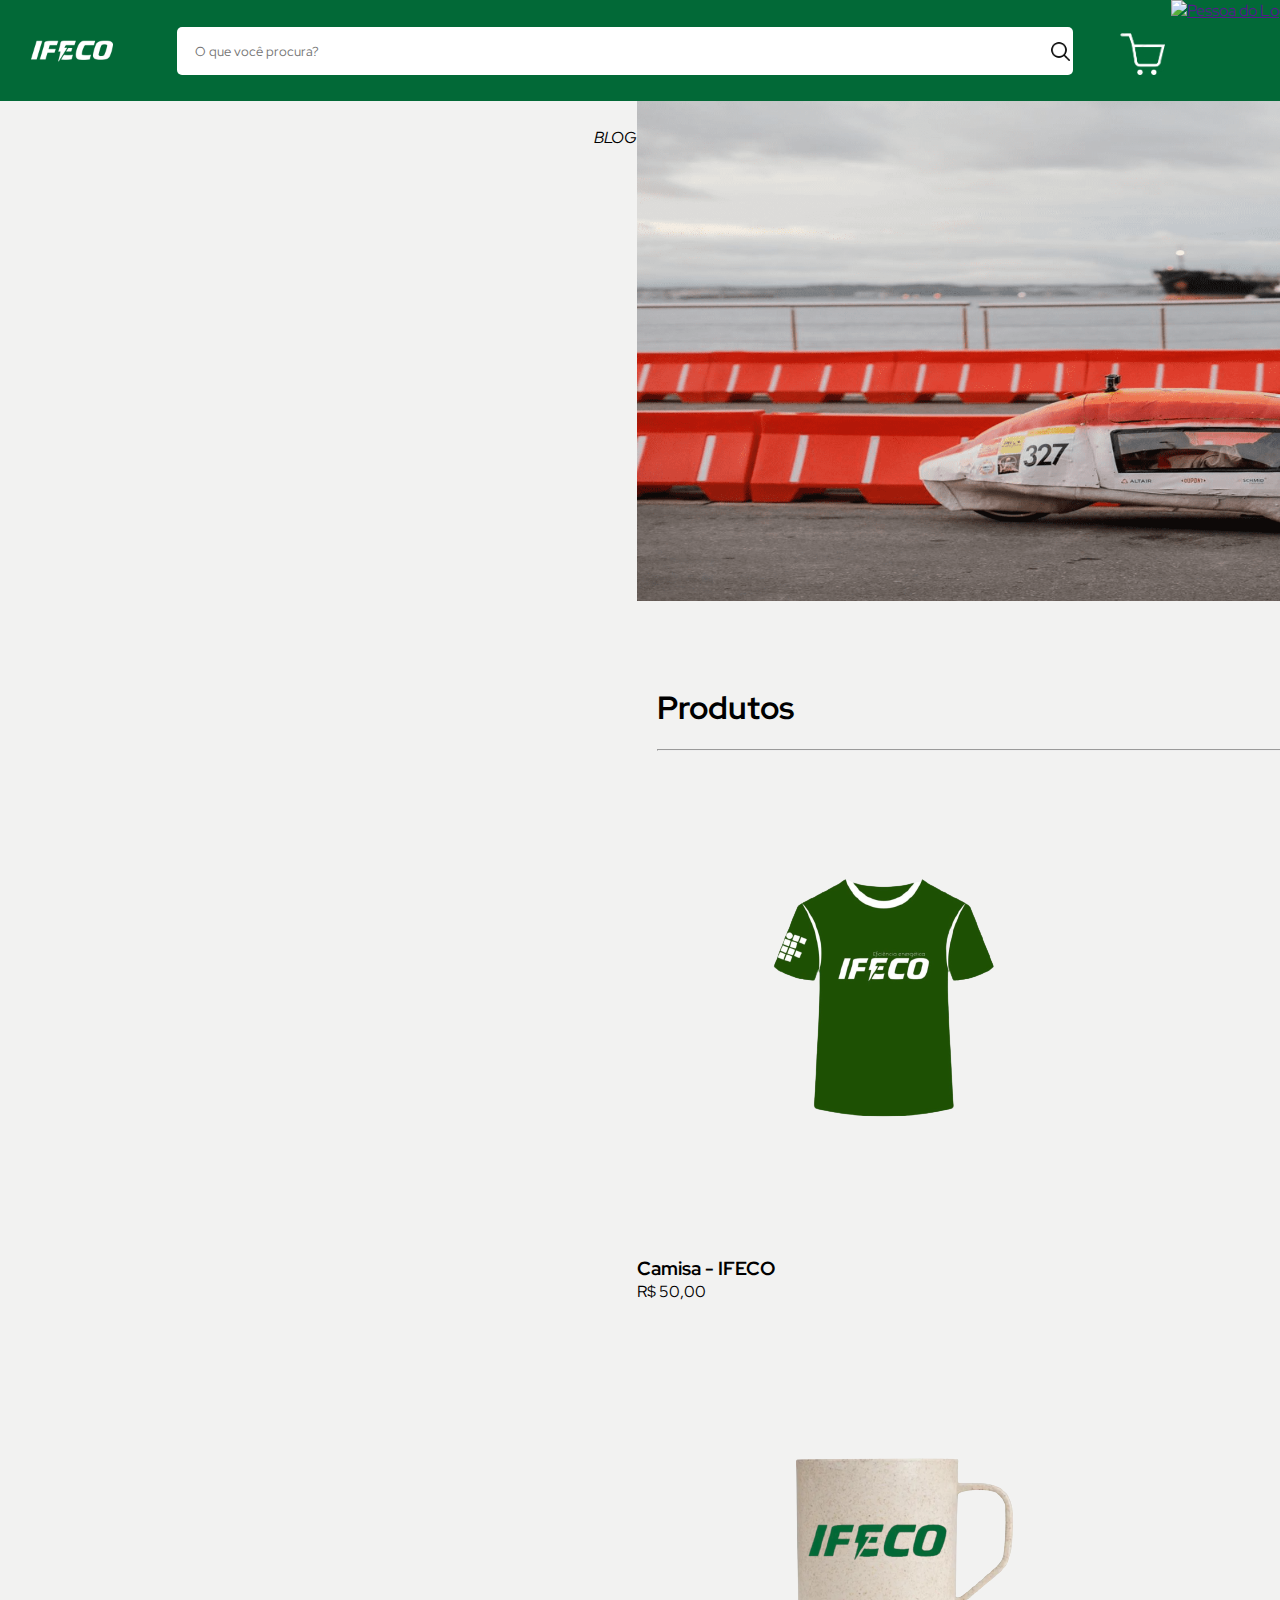
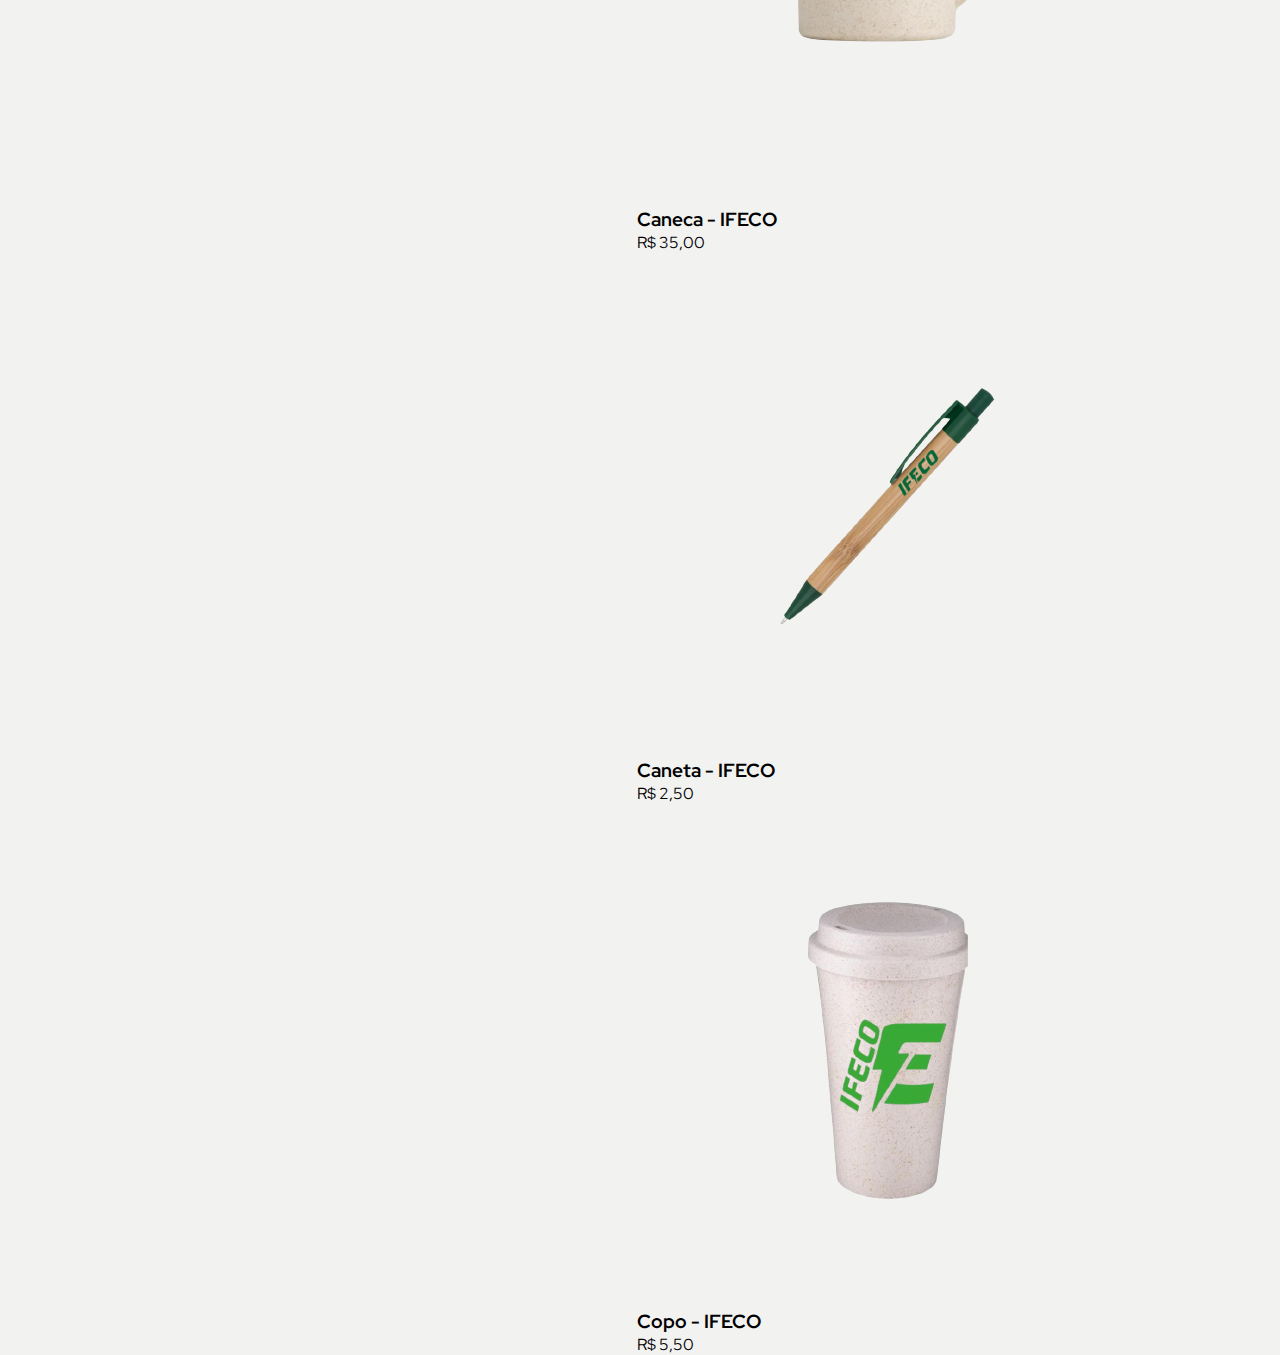
==== index.html @ b4ff17e8 "Update index.html" ====
<!DOCTYPE html>
<html lang="pt-br">

<head>
  <meta charset="UTF-8" />
  <meta http-equiv="X-UA-Compatible" content="IE=edge" />
  <meta name="viewport" content="width=device-width, initial-scale=1.0" />
  <title>Site Oficial - IFECO</title>
  <link rel="stylesheet" href="style.css" type="text/css" />
  <link rel="preconnect" href="https://fonts.googleapis.com">
  <link rel="preconnect" href="https://fonts.gstatic.com" crossorigin>
  <link href="https://fonts.googleapis.com/css2?family=Red+Hat+Display:wght@500&display=swap" rel="stylesheet">
</head>
<body>
  <div class="container">
    <header>
      <a
        href="https://yt3.googleusercontent.com/MEMWFIv7wzSiaWoZPgwUIEYBVR5DWRed0ttkRcvsOfSJvbljMXZCyLIWZwEzgBKrBrN22_iMGdc=s900-c-k-c0x00ffffff-no-rj">
        <img src="logobranca.png" class="logo" alt="Logo da IFECO Branca" />
      </a>
      <div id="Buscar">
        <input type="text" id="search" placeholder="      O que você procura?">
        <img src="lupa.png" class="lupa" alt="Lupa de Pesquisa" />
      </div>

      <img src="carrinho.png" id="carrinho" alt="Carrinho de Compras">

      <div id="Login">
      <a href="">
            <img src="cadastro-branco.png" class="pessoa" alt="Pessoa do Login">
      </a>
      </div>

    </header>
    <div class="flex-container">

    
        <nav id="menu-h">
          <ul class="centro">
            <li><a href="#">BLOG</a></li>

            <li><a href="#">PROMOÇÃO</a></li>

            <li><a href="#">NOTÍCIAS</a></li>

            <li><a href="#">SALDO</a></li>

            <li><a href="#">CONHEÇA</a></li>
          </ul>
        </nav>
    
  </div>
  <main>
  <div id="carro" class="flex-grow">
    <a
      href="https://yt3.googleusercontent.com/MEMWFIv7wzSiaWoZPgwUIEYBVR5DWRed0ttkRcvsOfSJvbljMXZCyLIWZwEzgBKrBrN22_iMGdc=s900-c-k-c0x00ffffff-no-rj">
      <img src="carro.png" class="carro" alt="imagem do carro do ifeco">
    </a>
  </div>
  <h1> Produtos
    <hr>
  </h1>
  <div class="product">
     <img src="camisa.png" alt="camisa"> 
     <h3> Camisa - IFECO</h3>
      <p>R$ 50,00</p>
  </div>
  <div class="product">
    <img src="caneca.png" alt="caneca"> 
    <h3> Caneca - IFECO</h3>
     <p>R$ 35,00</p>
 </div>
 <div class="product">
  <img src="caneta.png" alt="camisa"> 
  <h3> Caneta - IFECO</h3>
   <p>R$ 2,50</p>
</div>
<div class="product">
  <img src="copo.png" alt="camisa"> 
  <h3> Copo - IFECO</h3>
   <p>R$ 5,50</p>
  </main>
</div>
</div>
</body>

</html>
---- style.css ----
.container {
    display: grid;
    grid-template-columns: 1fr 3fr;
    grid-template-areas: "header header";
}
header {
    display: flex;
    grid-area: header;
    flex-direction: row;
    flex-wrap: nowrap;
    background-color: #026937;
    color: #fff;
    text-align: center;
    margin: 0;
    padding: 0;
    
    
}

nav {
    grid-area: nav;
}

body{
    background-color: #f2f2f1;
}
.logo {
    width: 90px;
    height: 90px;
    margin-left: 27px;
    margin-top: 6px;
}
#Buscar{
    display: flex;
    flex-wrap: nowrap;
    background-color: #fff;
    border-radius:5px ;
    width: 70vw;
    height: 48px;
    margin-top: 27px;
    margin-left: 60px;
    align-items: center;
}
#search{
    width: 60vw;
    margin-bottom: 20px;
    border: #fff;
    border-radius: 5px;
    height: 20px;
    margin-right: 2%;
    margin-top: 19px;
}
.lupa{
    width: 25px;
    height: 25px;
    border-radius:5px;
    margin-left: 115px;
}
@import url('https://fonts.googleapis.com/css2?family=Open+Sans&display=swap');
@import url('https://fonts.googleapis.com/css2?family=Red+Hat+Display:wght@500&display=swap');

* {
    margin: 0;
    padding: 0;
    font-family: 'Red Hat Display', sans-serif;
}

#menu-h{
    align-items: center;

}

#menu-h ul {
    max-width: 800px;
    list-style: none;
    padding: 1%;
    display: flex;
    list-style: none;
    margin: 5 auto;
    justify-content: center;
    margin-inline-start: 135%;
}

#menu-h li {
    margin: 0 10px;
}

#menu-h a {
    color: #000000;
    padding: 20px;
    display: inline-block;
    text-decoration: none;
    font-family: 'Red Hat Display', sans-serif;
    margin-left: 20%;
  
   
}

#menu-h ul li a:hover {
    background-color: #026937;
    transition-duration: 0.4s;
    text-decoration: none;
    color: #f2f2f1;
    border-radius: 10px;
}

.flex-container{
    display: flex;
    justify-content: center;
    font-style: oblique;
   
}
#carrinho{
    height: 55px;
    width: 55px;
    margin-top: 27px;
    margin-left: 43px;
}
.carro{
    width: 100vw;
    height: 500px;
    border-bottom: #000000;
}

hr{
    margin-top: 20px;
    margin-left: 15;
}
h1{
    margin-top: 80px;
    margin-left:20px ;
}
.centro a {
    display: flex;
    justify-content: center;
    align-items: center;
    text-align: center;
}
.camisa{
    width: 500px;
    height: 500px;
    margin-right: 45px;
}
.copo{
    margin-right: 45px;
}
.caneca{
    margin-left: 45px;
}
#produtos{
    display: flex;
}
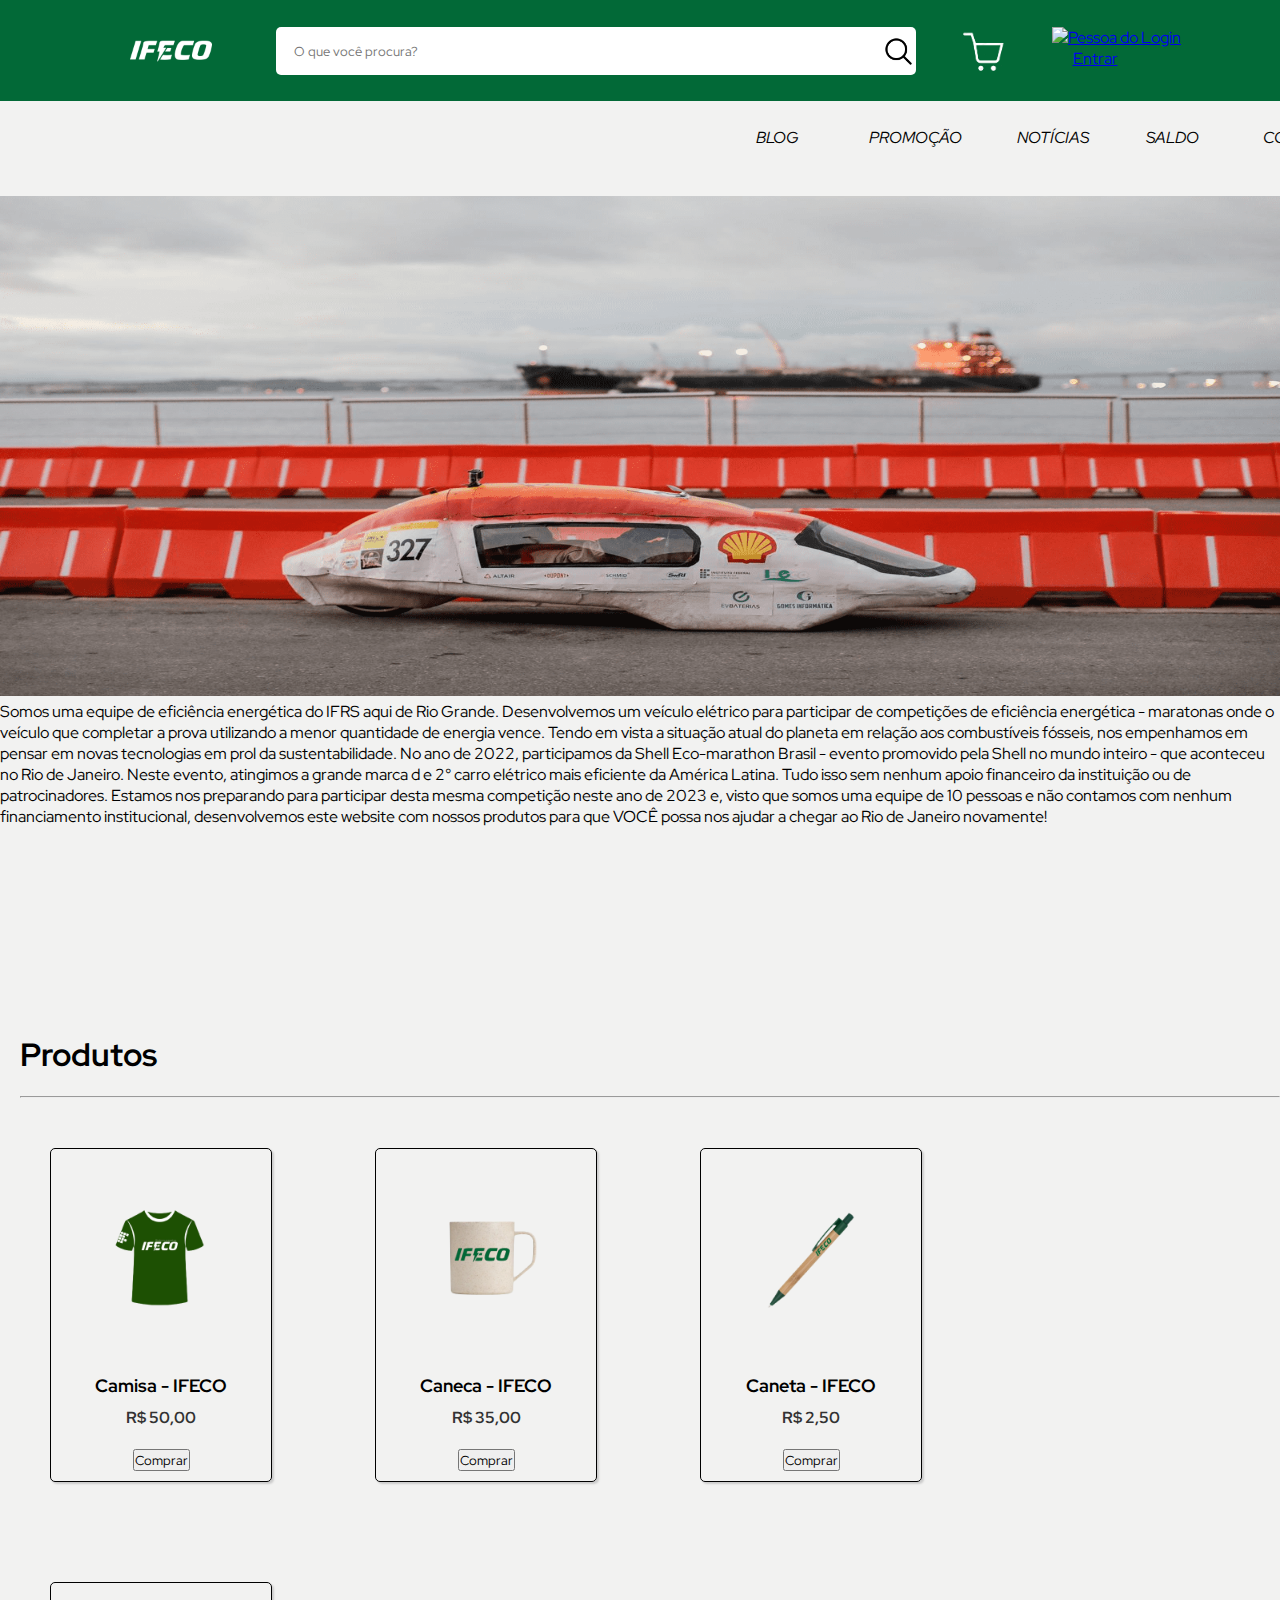
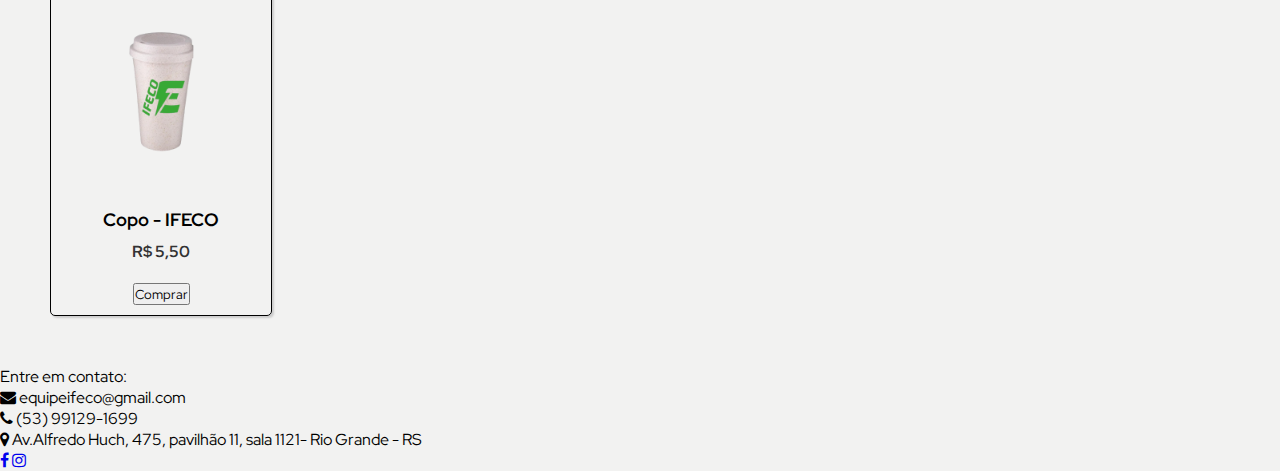
==== commit 9eddd4c2: "Update index.html" ====
--- a/index.html
+++ b/index.html
@@ -1,6 +1,5 @@
 <!DOCTYPE html>
 <html lang="pt-br">
-
 <head>
   <meta charset="UTF-8" />
   <meta http-equiv="X-UA-Compatible" content="IE=edge" />
@@ -10,12 +9,14 @@
   <link rel="preconnect" href="https://fonts.googleapis.com">
   <link rel="preconnect" href="https://fonts.gstatic.com" crossorigin>
   <link href="https://fonts.googleapis.com/css2?family=Red+Hat+Display:wght@500&display=swap" rel="stylesheet">
+  <link rel="stylesheet" href="https://cdnjs.cloudflare.com/ajax/libs/font-awesome/4.7.0/css/font-awesome.min.css">
+
 </head>
 <body>
   <div class="container">
     <header>
       <a
-        href="https://yt3.googleusercontent.com/MEMWFIv7wzSiaWoZPgwUIEYBVR5DWRed0ttkRcvsOfSJvbljMXZCyLIWZwEzgBKrBrN22_iMGdc=s900-c-k-c0x00ffffff-no-rj">
+        href="index.html">
         <img src="logobranca.png" class="logo" alt="Logo da IFECO Branca" />
       </a>
       <div id="Buscar">
@@ -26,18 +27,17 @@
       <img src="carrinho.png" id="carrinho" alt="Carrinho de Compras">
 
       <div id="Login">
-      <a href="">
-            <img src="cadastro-branco.png" class="pessoa" alt="Pessoa do Login">
+      <a href="login.html">
+            <img src="cadastro-branco.png" class="pessoa" alt="Pessoa do Login"><p>Entrar</p>
+            
       </a>
       </div>
 
     </header>
     <div class="flex-container">
-
-    
         <nav id="menu-h">
           <ul class="centro">
-            <li><a href="#">BLOG</a></li>
+            <li><a href="blog.html">BLOG</a></li>
 
             <li><a href="#">PROMOÇÃO</a></li>
 
@@ -45,18 +45,25 @@
 
             <li><a href="#">SALDO</a></li>
 
-            <li><a href="#">CONHEÇA</a></li>
+            <li><a href="sobre.html">CONHEÇA</a></li>
           </ul>
         </nav>
-    
   </div>
   <main>
+    <br>
   <div id="carro" class="flex-grow">
     <a
-      href="https://yt3.googleusercontent.com/MEMWFIv7wzSiaWoZPgwUIEYBVR5DWRed0ttkRcvsOfSJvbljMXZCyLIWZwEzgBKrBrN22_iMGdc=s900-c-k-c0x00ffffff-no-rj">
+      href="serguei.png">
       <img src="carro.png" class="carro" alt="imagem do carro do ifeco">
     </a>
+    
+    <p>Somos uma equipe de eficiência energética do IFRS aqui de Rio Grande. Desenvolvemos um veículo elétrico para participar de competições de eficiência energética - maratonas onde o veículo que completar a prova utilizando a menor quantidade de energia vence. Tendo em vista a situação atual do planeta em relação aos combustíveis fósseis, nos empenhamos em pensar em novas tecnologias em prol da sustentabilidade. 
+      No ano de 2022, participamos da Shell Eco-marathon Brasil - evento promovido pela Shell no mundo inteiro - que aconteceu no Rio de Janeiro. Neste evento, atingimos a grande marca d
+      e 2° carro elétrico mais eficiente da América Latina. Tudo isso sem nenhum apoio financeiro da instituição ou de patrocinadores. 
+      Estamos nos preparando para participar desta mesma competição neste ano de 2023 e, visto que somos uma equipe de 10 pessoas e não contamos com nenhum financiamento institucional, desenvolvemos este website com nossos produtos para que VOCÊ possa nos ajudar a chegar ao Rio de Janeiro novamente! 
+      </p>
   </div>
+  <br><br><br><br><br><br>
   <h1> Produtos
     <hr>
   </h1>
@@ -64,24 +71,42 @@
      <img src="camisa.png" alt="camisa"> 
      <h3> Camisa - IFECO</h3>
       <p>R$ 50,00</p>
+      <br>
+      <button>Comprar</button>
   </div>
   <div class="product">
     <img src="caneca.png" alt="caneca"> 
     <h3> Caneca - IFECO</h3>
      <p>R$ 35,00</p>
+     <br>
+     <button>Comprar</button>
  </div>
  <div class="product">
   <img src="caneta.png" alt="camisa"> 
   <h3> Caneta - IFECO</h3>
    <p>R$ 2,50</p>
+   <br>
+   <button>Comprar</button>
 </div>
 <div class="product">
   <img src="copo.png" alt="camisa"> 
   <h3> Copo - IFECO</h3>
    <p>R$ 5,50</p>
+   <br>
+   <button>Comprar</button>
+</div>
+
   </main>
-</div>
+  <footer>
+    <p>Entre em contato:</p>
+    <p><i class="fa fa-envelope"></i> equipeifeco@gmail.com</p>
+    <p><i class="fa fa-phone"></i> (53) 99129-1699</p>
+    <p><i class="fa fa-map-marker"></i> Av.Alfredo Huch, 475, pavilhão 11, sala 1121- Rio Grande - RS</p>
+    <p>
+      <a href="https://www.facebook.com/ifeco.ifrs/"><i class="fa fa-facebook"></i></a>
+      <a href="https://www.instagram.com/ifeco.ifrs/"><i class="fa fa-instagram"></i></a>
+    </p>
+  </footer>
 </div>
 </body>
-
 </html>
--- a/style.css
+++ b/style.css
@@ -1,153 +1,180 @@
-
+@import url("https://fonts.googleapis.com/css2?family=Open+Sans&display=swap");
+@import url("https://fonts.googleapis.com/css2?family=Red+Hat+Display:wght@500&display=swap");
+* {
+    margin: 0;
+    padding: 0;
+    font-family: "Red Hat Display", sans-serif;
+  }
+  body {
+    background-color: #f2f2f1;
+    overflow-x: hidden;
+  }
 .container {
-    display: grid;
-    grid-template-columns: 1fr 3fr;
-    grid-template-areas: "header header";
+  display: grid;
+  grid-template-areas: 
+  "header"
+  "nav"
+  "main"
+  "footer";
+  
 }
 header {
-    display: flex;
-    grid-area: header;
-    flex-direction: row;
-    flex-wrap: nowrap;
-    background-color: #026937;
-    color: #fff;
-    text-align: center;
-    margin: 0;
-    padding: 0;
-    
-    
-}
-
-nav {
-    grid-area: nav;
-}
-
-body{
-    background-color: #f2f2f1;
+  display: flex;
+  grid-area: header;
+  flex-direction: row;
+  flex-wrap: nowrap;
+  background-color: #026937;
+  color: #fff;
+  text-align: center;
+  margin: 0;
+  padding: 0;
+  justify-content: center;
 }
 .logo {
     width: 90px;
     height: 90px;
     margin-left: 27px;
     margin-top: 6px;
-}
-#Buscar{
+  }
+  #Buscar {
     display: flex;
     flex-wrap: nowrap;
     background-color: #fff;
-    border-radius:5px ;
-    width: 70vw;
+    border-radius: 5px;
     height: 48px;
     margin-top: 27px;
     margin-left: 60px;
     align-items: center;
-}
-#search{
-    width: 60vw;
+    width: 50vw;
+  }
+  #search {
     margin-bottom: 20px;
     border: #fff;
     border-radius: 5px;
     height: 20px;
-    margin-right: 2%;
-    margin-top: 19px;
+    margin-right: 1%;
+    margin-top: 20px;
+    width: 60vw;
+  }
+  .lupa {
+    width: 35px;
+    height: 35px;
+    border-radius: 5px;
+    margin-left: 115px;
+  }
+nav {
+  grid-area: nav;
 }
-.lupa{
-    width: 25px;
-    height: 25px;
-    border-radius:5px;
-    margin-left: 115px;
-}
-@import url('https://fonts.googleapis.com/css2?family=Open+Sans&display=swap');
-@import url('https://fonts.googleapis.com/css2?family=Red+Hat+Display:wght@500&display=swap');
-
-* {
-    margin: 0;
-    padding: 0;
-    font-family: 'Red Hat Display', sans-serif;
-}
-
-#menu-h{
-    align-items: center;
-
+#menu-h {
+  align-items: center;
 }
 
 #menu-h ul {
-    max-width: 800px;
-    list-style: none;
-    padding: 1%;
-    display: flex;
-    list-style: none;
-    margin: 5 auto;
-    justify-content: center;
-    margin-inline-start: 135%;
+  max-width: 800px;
+  list-style: none;
+  padding: 1%;
+  display: flex;
+  list-style: none;
+  margin: 5 auto;
+  justify-content: center;
+  margin-inline-start: 110%;
 }
 
 #menu-h li {
-    margin: 0 10px;
+  margin: 0 10px;
 }
 
 #menu-h a {
-    color: #000000;
-    padding: 20px;
-    display: inline-block;
-    text-decoration: none;
-    font-family: 'Red Hat Display', sans-serif;
-    margin-left: 20%;
-  
-   
+  color: #000000;
+  padding: 20px;
+  display: inline-block;
+  text-decoration: none;
+  font-family: "Red Hat Display", sans-serif;
+  margin-left: 20%;
 }
 
 #menu-h ul li a:hover {
-    background-color: #026937;
-    transition-duration: 0.4s;
-    text-decoration: none;
-    color: #f2f2f1;
-    border-radius: 10px;
+  background-color: #026937;
+  transition-duration: 0.4s;
+  text-decoration: none;
+  color: #f2f2f1;
+  border-radius: 10px;
 }
 
-.flex-container{
-    display: flex;
-    justify-content: center;
-    font-style: oblique;
-   
+.flex-container {
+  display: flex;
+  justify-content: center;
+  font-style: oblique;
 }
-#carrinho{
-    height: 55px;
-    width: 55px;
-    margin-top: 27px;
-    margin-left: 43px;
+#carrinho {
+  height: 50px;
+  width: 50px;
+  margin-top: 27px;
+  margin-left: 43px;
 }
-.carro{
-    width: 100vw;
-    height: 500px;
-    border-bottom: #000000;
+.carro {
+  width: 100vw;
+  height: 500px;
+  border-bottom: #000000;
 }
 
-hr{
-    margin-top: 20px;
-    margin-left: 15;
+hr {
+  margin-top: 20px;
+  margin-left: 15;
 }
-h1{
-    margin-top: 80px;
-    margin-left:20px ;
+h1 {
+  margin-top: 80px;
+  margin-left: 20px;
 }
 .centro a {
-    display: flex;
-    justify-content: center;
-    align-items: center;
-    text-align: center;
+  display: flex;
+  justify-content: center;
+  align-items: center;
+  text-align: center;
 }
-.camisa{
-    width: 500px;
-    height: 500px;
-    margin-right: 45px;
+.camisa {
+  width: 500px;
+  height: 500px;
+  margin-right: 45px;
 }
-.copo{
-    margin-right: 45px;
+.copo {
+  margin-right: 45px;
 }
-.caneca{
-    margin-left: 45px;
+.caneca {
+  margin-left: 45px;
 }
-#produtos{
-    display: flex;
+#produtos {
+  display: flex;
 }
+.product {
+  display: inline-block;
+  text-align: center;
+  margin: 50px;
+  padding: 10px;
+  border: 1px solid rgb(0, 0, 0);
+  border-radius: 5px;
+  box-shadow: 2px 2px 2px #ccc;
+  width: 200px;
+}
+.product img {
+  max-width: 100%;
+  height: auto;
+}
+.product h3 {
+  margin: 10px 0;
+  font-size: 18px;
+}
+.product p {
+  font-size: 16px;
+  font-weight: bold;
+  color: #333;
+}
+.pessoa {
+  width: 50px;
+  height: 50px;
+  margin-top: 27px;
+  margin-left: 43px;
+}
+@media(max-width:750px) {
+    
+}
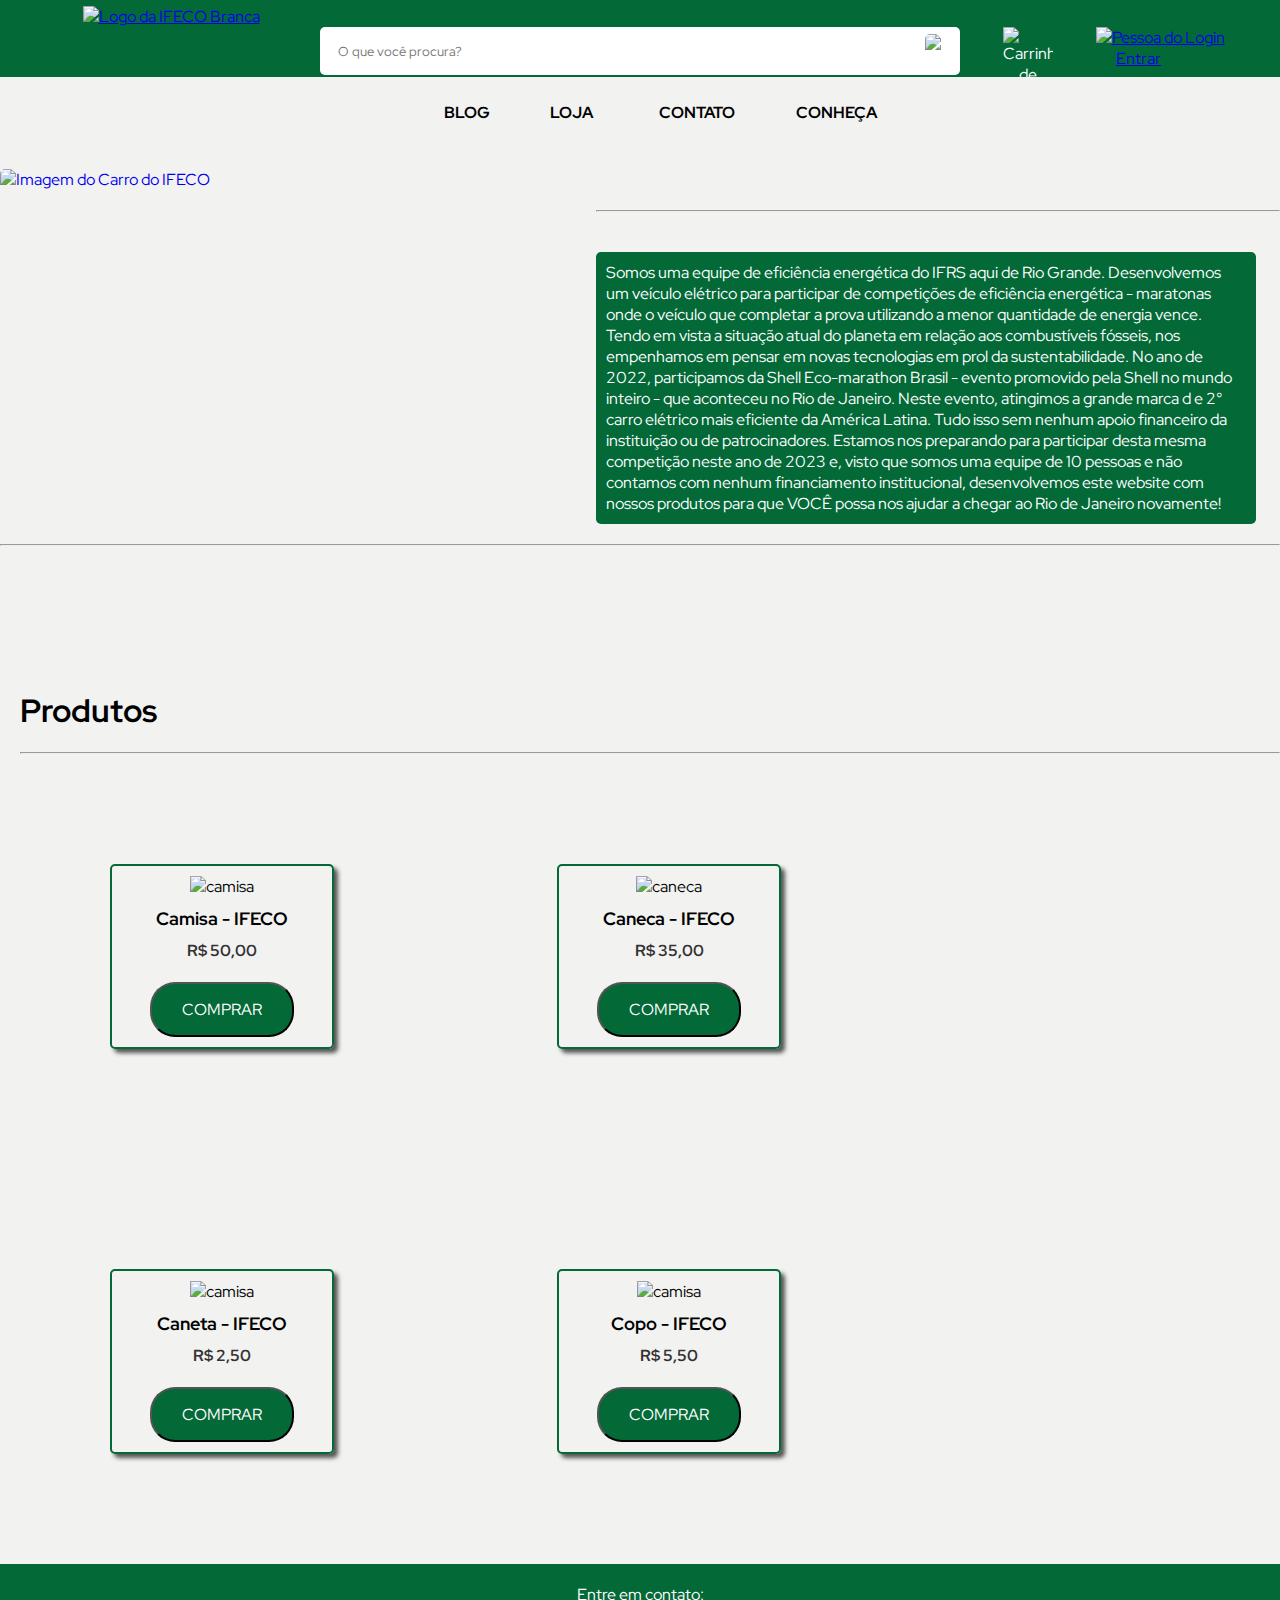
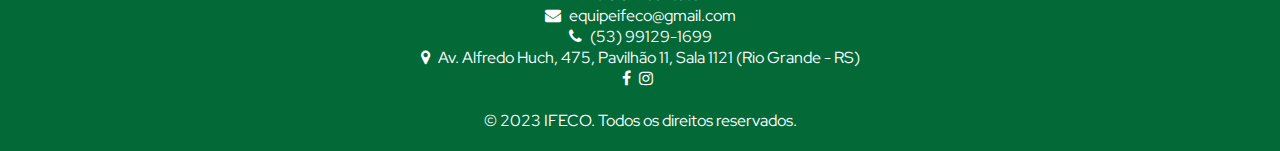
==== commit 3cea1d81: "Update index.html" ====
--- a/index.html
+++ b/index.html
@@ -10,25 +10,24 @@
   <link rel="preconnect" href="https://fonts.gstatic.com" crossorigin>
   <link href="https://fonts.googleapis.com/css2?family=Red+Hat+Display:wght@500&display=swap" rel="stylesheet">
   <link rel="stylesheet" href="https://cdnjs.cloudflare.com/ajax/libs/font-awesome/4.7.0/css/font-awesome.min.css">
-
 </head>
 <body>
   <div class="container">
     <header>
       <a
         href="index.html">
-        <img src="logobranca.png" class="logo" alt="Logo da IFECO Branca" />
+        <img src="img/logobranca.png" class="logo" alt="Logo da IFECO Branca" />
       </a>
       <div id="Buscar">
         <input type="text" id="search" placeholder="      O que você procura?">
-        <img src="lupa.png" class="lupa" alt="Lupa de Pesquisa" />
+        <img src="img/lupa.png" class="lupa" alt="Lupa de Pesquisa" />
       </div>
 
-      <img src="carrinho.png" id="carrinho" alt="Carrinho de Compras">
+      <img src="img/carrinho.png" id="carrinho" alt="Carrinho de Compras">
 
       <div id="Login">
-      <a href="login.html">
-            <img src="cadastro-branco.png" class="pessoa" alt="Pessoa do Login"><p>Entrar</p>
+      <a href="login.html" id="pessoa">
+            <img src="img/cadastro-branco.png" class="pessoa" alt="Pessoa do Login"><p>Entrar</p>
             
       </a>
       </div>
@@ -39,11 +38,9 @@
           <ul class="centro">
             <li><a href="blog.html">BLOG</a></li>
 
-            <li><a href="#">PROMOÇÃO</a></li>
+            <li><a href="#">LOJA</a></li>
 
-            <li><a href="#">NOTÍCIAS</a></li>
-
-            <li><a href="#">SALDO</a></li>
+            <li><a href="#">CONTATO</a></li>
 
             <li><a href="sobre.html">CONHEÇA</a></li>
           </ul>
@@ -54,42 +51,49 @@
   <div id="carro" class="flex-grow">
     <a
       href="serguei.png">
-      <img src="carro.png" class="carro" alt="imagem do carro do ifeco">
+      <img src="img/carro.png" class="carro" alt="Imagem do Carro do IFECO">
     </a>
     
+    <br>
+    <hr>
+
     <p>Somos uma equipe de eficiência energética do IFRS aqui de Rio Grande. Desenvolvemos um veículo elétrico para participar de competições de eficiência energética - maratonas onde o veículo que completar a prova utilizando a menor quantidade de energia vence. Tendo em vista a situação atual do planeta em relação aos combustíveis fósseis, nos empenhamos em pensar em novas tecnologias em prol da sustentabilidade. 
       No ano de 2022, participamos da Shell Eco-marathon Brasil - evento promovido pela Shell no mundo inteiro - que aconteceu no Rio de Janeiro. Neste evento, atingimos a grande marca d
       e 2° carro elétrico mais eficiente da América Latina. Tudo isso sem nenhum apoio financeiro da instituição ou de patrocinadores. 
       Estamos nos preparando para participar desta mesma competição neste ano de 2023 e, visto que somos uma equipe de 10 pessoas e não contamos com nenhum financiamento institucional, desenvolvemos este website com nossos produtos para que VOCÊ possa nos ajudar a chegar ao Rio de Janeiro novamente! 
       </p>
+
+      <hr>
+      <br>
+
   </div>
-  <br><br><br><br><br><br>
+  <br><br>
   <h1> Produtos
     <hr>
   </h1>
   <div class="product">
-     <img src="camisa.png" alt="camisa"> 
+     <img src="img/camisa.png" alt="camisa"> 
      <h3> Camisa - IFECO</h3>
       <p>R$ 50,00</p>
       <br>
       <button>Comprar</button>
   </div>
   <div class="product">
-    <img src="caneca.png" alt="caneca"> 
+    <img src="img/caneca.png" alt="caneca"> 
     <h3> Caneca - IFECO</h3>
      <p>R$ 35,00</p>
      <br>
      <button>Comprar</button>
  </div>
  <div class="product">
-  <img src="caneta.png" alt="camisa"> 
+  <img src="img/caneta.png" alt="camisa"> 
   <h3> Caneta - IFECO</h3>
    <p>R$ 2,50</p>
    <br>
    <button>Comprar</button>
 </div>
 <div class="product">
-  <img src="copo.png" alt="camisa"> 
+  <img src="img/copo.png" alt="camisa"> 
   <h3> Copo - IFECO</h3>
    <p>R$ 5,50</p>
    <br>
@@ -101,11 +105,14 @@
     <p>Entre em contato:</p>
     <p><i class="fa fa-envelope"></i> equipeifeco@gmail.com</p>
     <p><i class="fa fa-phone"></i> (53) 99129-1699</p>
-    <p><i class="fa fa-map-marker"></i> Av.Alfredo Huch, 475, pavilhão 11, sala 1121- Rio Grande - RS</p>
+    <p><i class="fa fa-map-marker"></i> Av. Alfredo Huch, 475, Pavilhão 11, Sala 1121 (Rio Grande - RS)</p>
     <p>
       <a href="https://www.facebook.com/ifeco.ifrs/"><i class="fa fa-facebook"></i></a>
       <a href="https://www.instagram.com/ifeco.ifrs/"><i class="fa fa-instagram"></i></a>
     </p>
+    <br>
+    <p>&copy; 2023 IFECO. Todos os direitos reservados.</p>
+
   </footer>
 </div>
 </body>
--- a/style.css
+++ b/style.css
@@ -77,7 +77,6 @@
   list-style: none;
   margin: 5 auto;
   justify-content: center;
-  margin-inline-start: 110%;
 }
 
 #menu-h li {
@@ -104,7 +103,8 @@
 .flex-container {
   display: flex;
   justify-content: center;
-  font-style: oblique;
+  font-style: inherit;
+  font-weight: bold;
 }
 #carrinho {
   height: 50px;
@@ -113,9 +113,20 @@
   margin-left: 43px;
 }
 .carro {
-  width: 100vw;
-  height: 500px;
+  width: 45vw;
+  height: 350px;
   border-bottom: #000000;
+  border-radius: 5px;
+  display: flex;
+  justify-content: center;
+  float: left;
+  margin-right: 20px;
+  vertical-align: middle;
+}
+
+.carro p {
+  margin-top: 20px;
+  line-height: 45vw;
 }
 
 hr {
@@ -143,18 +154,17 @@
 .caneca {
   margin-left: 45px;
 }
-#produtos {
-  display: flex;
-}
 .product {
   display: inline-block;
   text-align: center;
-  margin: 50px;
+  margin: 110px;
   padding: 10px;
-  border: 1px solid rgb(0, 0, 0);
+  border: 2px solid #026937;
+  box-shadow: #333;
   border-radius: 5px;
-  box-shadow: 2px 2px 2px #ccc;
+  box-shadow: 4px 4px 4px #555555;
   width: 200px;
+
 }
 .product img {
   max-width: 100%;
@@ -175,6 +185,40 @@
   margin-top: 27px;
   margin-left: 43px;
 }
-@media(max-width:750px) {
-    
-}
+footer {
+  grid-area: "footer";
+  background-color: #026937;
+  color: #fff;
+  padding: 20px;
+  text-align: center;
+}
+footer a {
+  color: #fff;
+  text-decoration: none;
+}
+footer i {
+  margin-right: 5px;
+}
+button{
+  display: inline-block;
+	background-color: #026937;
+	color: #fff;
+	text-transform: uppercase;
+	padding: 15px 30px;
+	border-radius: 25px;
+	font-size: 16px;
+	text-decoration: none;
+	position: relative;
+	overflow: hidden;
+}
+#carro p{
+  display: flex;
+  justify-content: center;
+  background-color: #026937;
+  text-align: start;
+  color: white;
+  border-radius: 5px;
+  width: 50vw;
+  margin-top: 40px;
+  padding: 10px;
+}
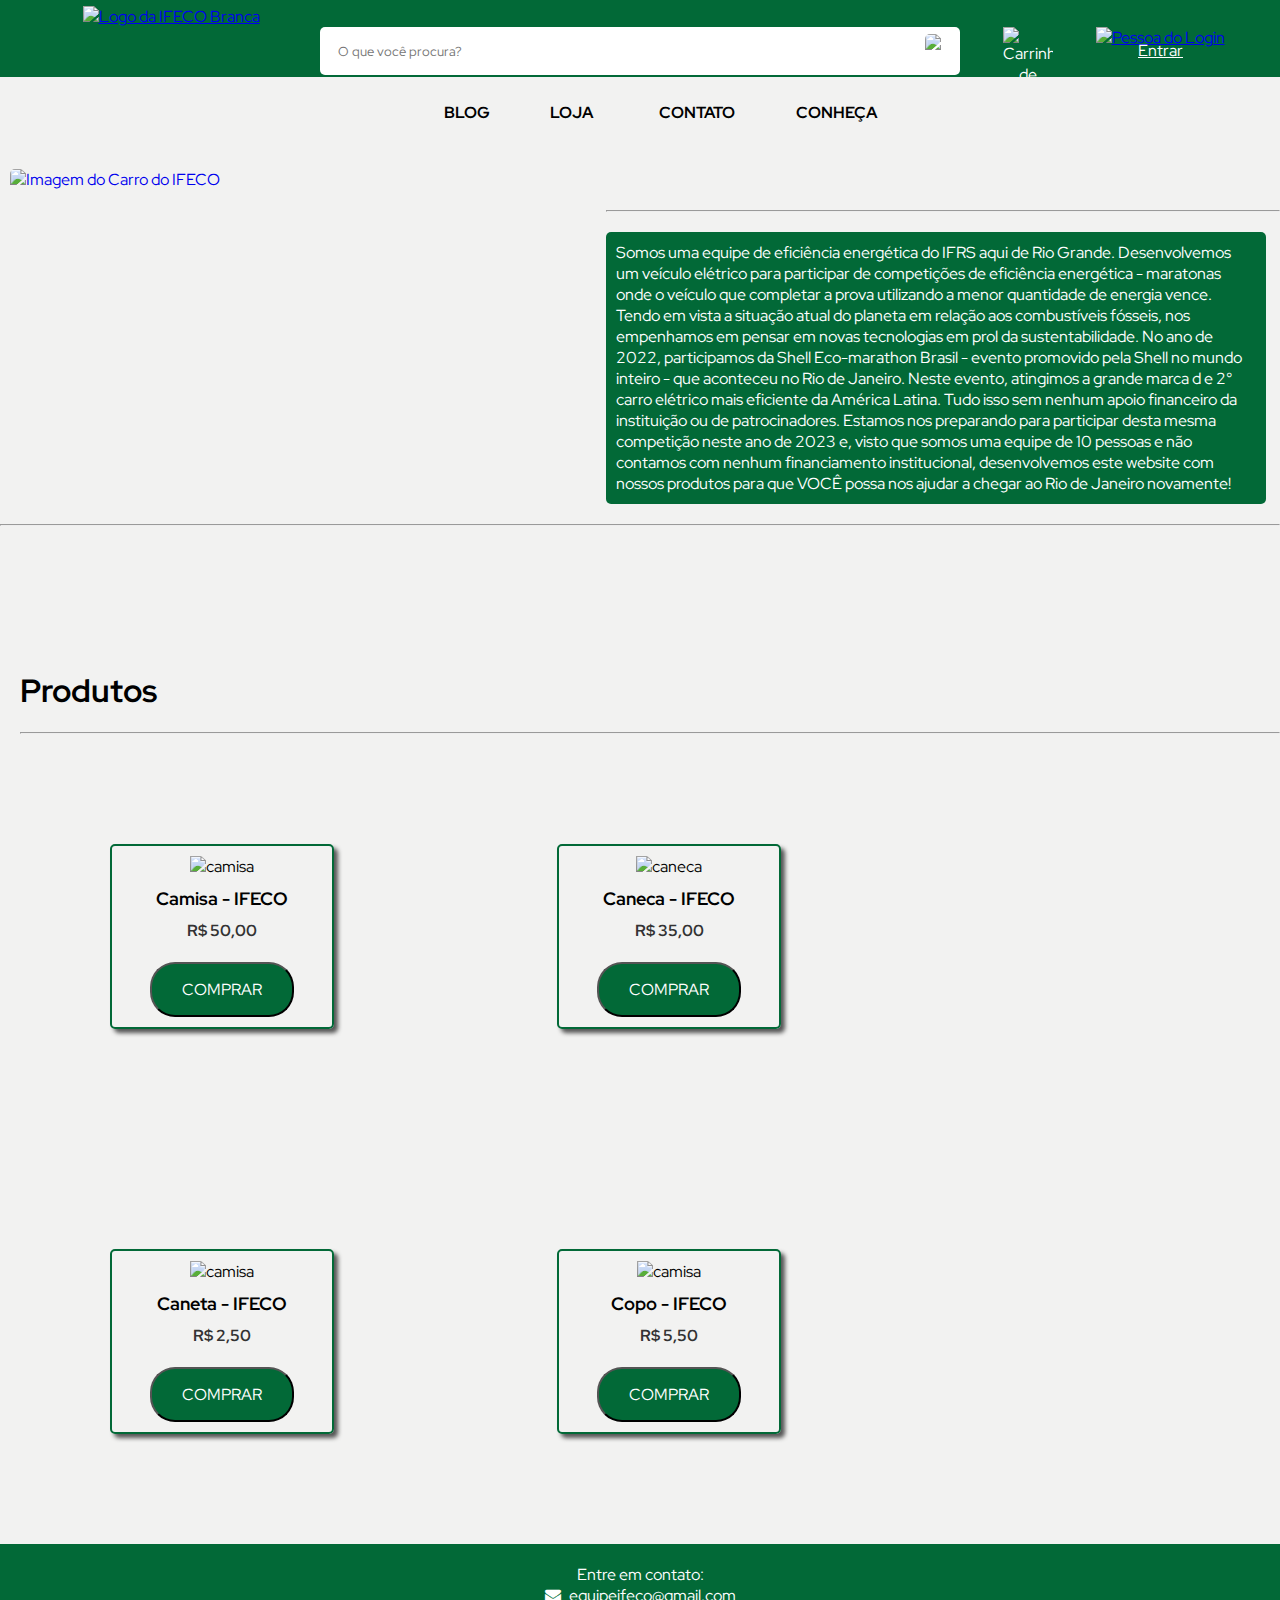
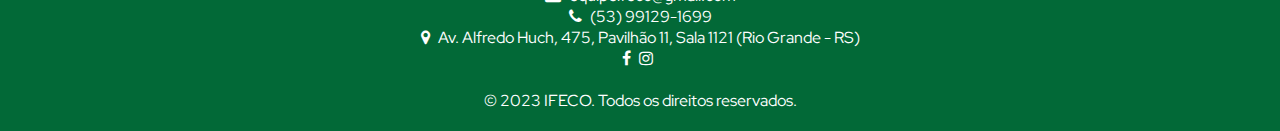
==== commit a1214137: "Update index.html" ====
--- a/index.html
+++ b/index.html
@@ -105,7 +105,7 @@
     <p>Entre em contato:</p>
     <p><i class="fa fa-envelope"></i> equipeifeco@gmail.com</p>
     <p><i class="fa fa-phone"></i> (53) 99129-1699</p>
-    <p><i class="fa fa-map-marker"></i> Av. Alfredo Huch, 475, Pavilhão 11, Sala 1121 (Rio Grande - RS)</p>
+    <p><a href="https://goo.gl/maps/CL4KbvxQzXVfpD8f8"><i class="fa fa-map-marker"></i></a> Av. Alfredo Huch, 475, Pavilhão 11, Sala 1121 (Rio Grande - RS)</p>
     <p>
       <a href="https://www.facebook.com/ifeco.ifrs/"><i class="fa fa-facebook"></i></a>
       <a href="https://www.instagram.com/ifeco.ifrs/"><i class="fa fa-instagram"></i></a>
--- a/style.css
+++ b/style.css
@@ -122,9 +122,12 @@
   float: left;
   margin-right: 20px;
   vertical-align: middle;
+  margin-left: 10px;
+  margin-bottom: 0px;
 }
 
 .carro p {
+  max-width: 100%;
   margin-top: 20px;
   line-height: 45vw;
 }
@@ -184,6 +187,15 @@
   height: 50px;
   margin-top: 27px;
   margin-left: 43px;
+}
+#pessoa p {
+  color: #fff;
+  text-decoration: underline;
+  text-decoration-color: #fff;
+  margin-left: 44px;
+  padding: 3px;
+  line-height: 1%;
+  opacity: calc(5);
 }
 footer {
   grid-area: "footer";
@@ -219,6 +231,6 @@
   color: white;
   border-radius: 5px;
   width: 50vw;
-  margin-top: 40px;
+  margin-top: 20px;
   padding: 10px;
 }
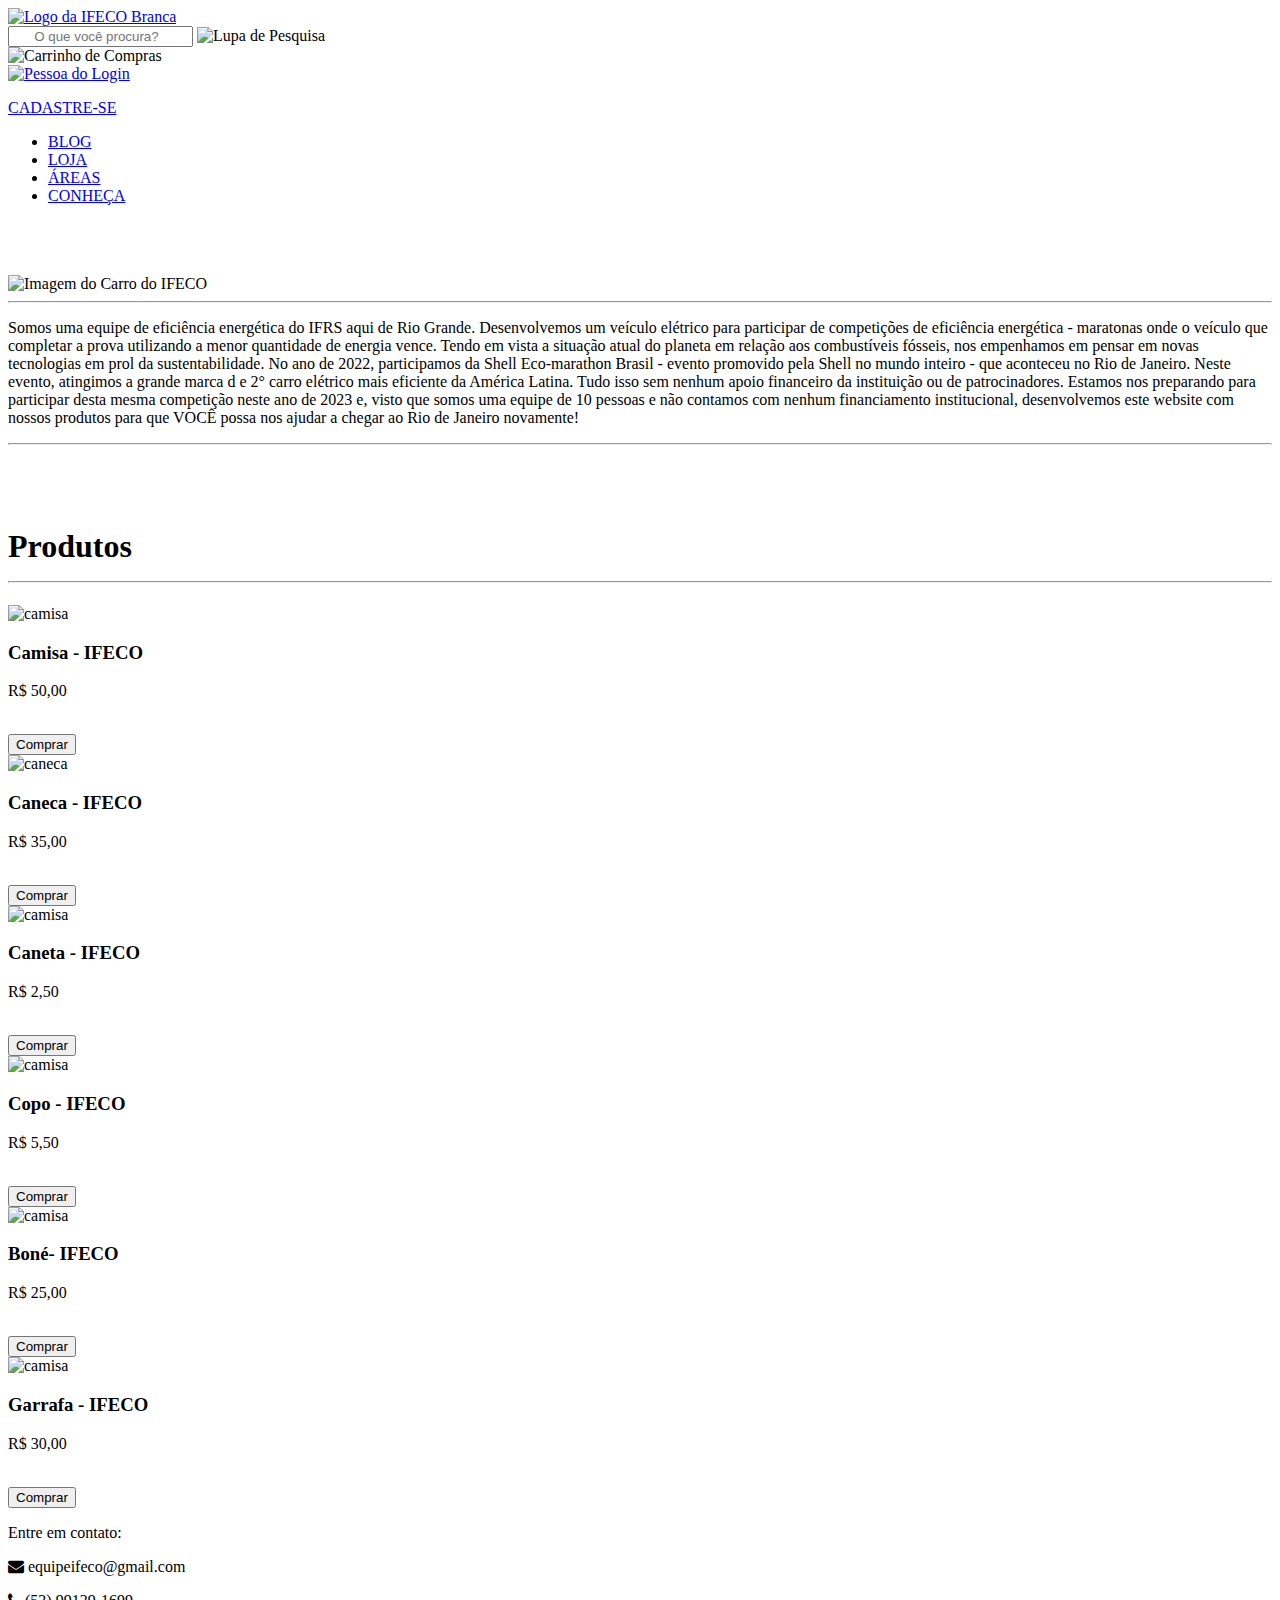
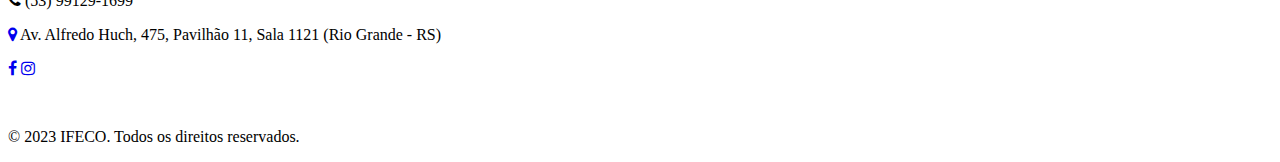
==== commit 0bad7897: "Update index.html" ====
--- a/index.html
+++ b/index.html
@@ -4,8 +4,8 @@
   <meta charset="UTF-8" />
   <meta http-equiv="X-UA-Compatible" content="IE=edge" />
   <meta name="viewport" content="width=device-width, initial-scale=1.0" />
-  <title>Site Oficial - IFECO</title>
-  <link rel="stylesheet" href="style.css" type="text/css" />
+  <title>IFECO - Site Oficial</title>
+  <link rel="stylesheet" href="css/style.css" type="text/css" />
   <link rel="preconnect" href="https://fonts.googleapis.com">
   <link rel="preconnect" href="https://fonts.gstatic.com" crossorigin>
   <link href="https://fonts.googleapis.com/css2?family=Red+Hat+Display:wght@500&display=swap" rel="stylesheet">
@@ -27,7 +27,7 @@
 
       <div id="Login">
       <a href="login.html" id="pessoa">
-            <img src="img/cadastro-branco.png" class="pessoa" alt="Pessoa do Login"><p>Entrar</p>
+            <img src="img/cadastro-branco.png" class="pessoa" alt="Pessoa do Login"><p>CADASTRE-SE</p>
             
       </a>
       </div>
@@ -38,19 +38,19 @@
           <ul class="centro">
             <li><a href="blog.html">BLOG</a></li>
 
-            <li><a href="#">LOJA</a></li>
+            <li><a href="#loja">LOJA</a></li>
 
-            <li><a href="#">CONTATO</a></li>
+            <li><a href="areas.html">ÁREAS</a></li>
 
             <li><a href="sobre.html">CONHEÇA</a></li>
           </ul>
         </nav>
   </div>
+  <br>
+  <br>
   <main>
     <br>
   <div id="carro" class="flex-grow">
-    <a
-      href="serguei.png">
       <img src="img/carro.png" class="carro" alt="Imagem do Carro do IFECO">
     </a>
     
@@ -68,6 +68,7 @@
 
   </div>
   <br><br>
+  <a name="loja"></a>
   <h1> Produtos
     <hr>
   </h1>
@@ -76,30 +77,43 @@
      <h3> Camisa - IFECO</h3>
       <p>R$ 50,00</p>
       <br>
-      <button>Comprar</button>
+      <button onclick="window.location.href='login.html'">Comprar</button>
   </div>
   <div class="product">
     <img src="img/caneca.png" alt="caneca"> 
     <h3> Caneca - IFECO</h3>
      <p>R$ 35,00</p>
      <br>
-     <button>Comprar</button>
+     <button onclick="window.location.href='login.html'">Comprar</button>
  </div>
  <div class="product">
   <img src="img/caneta.png" alt="camisa"> 
   <h3> Caneta - IFECO</h3>
    <p>R$ 2,50</p>
    <br>
-   <button>Comprar</button>
+   <button onclick="window.location.href='login.html'">Comprar</button>
 </div>
 <div class="product">
   <img src="img/copo.png" alt="camisa"> 
   <h3> Copo - IFECO</h3>
    <p>R$ 5,50</p>
    <br>
-   <button>Comprar</button>
+   <button onclick="window.location.href='login.html'">Comprar</button>
 </div>
-
+<div class="product">
+  <img src="img/bone.png" alt="camisa"> 
+  <h3> Boné- IFECO</h3>
+   <p>R$ 25,00</p>
+   <br>
+   <button onclick="window.location.href='login.html'">Comprar</button>
+</div>
+<div class="product">
+  <img src="img/garrafa.png" alt="camisa"> 
+  <h3> Garrafa - IFECO</h3>
+   <p>R$ 30,00</p>
+   <br>
+   <button onclick="window.location.href='login.html'">Comprar</button>
+</div>
   </main>
   <footer>
     <p>Entre em contato:</p>
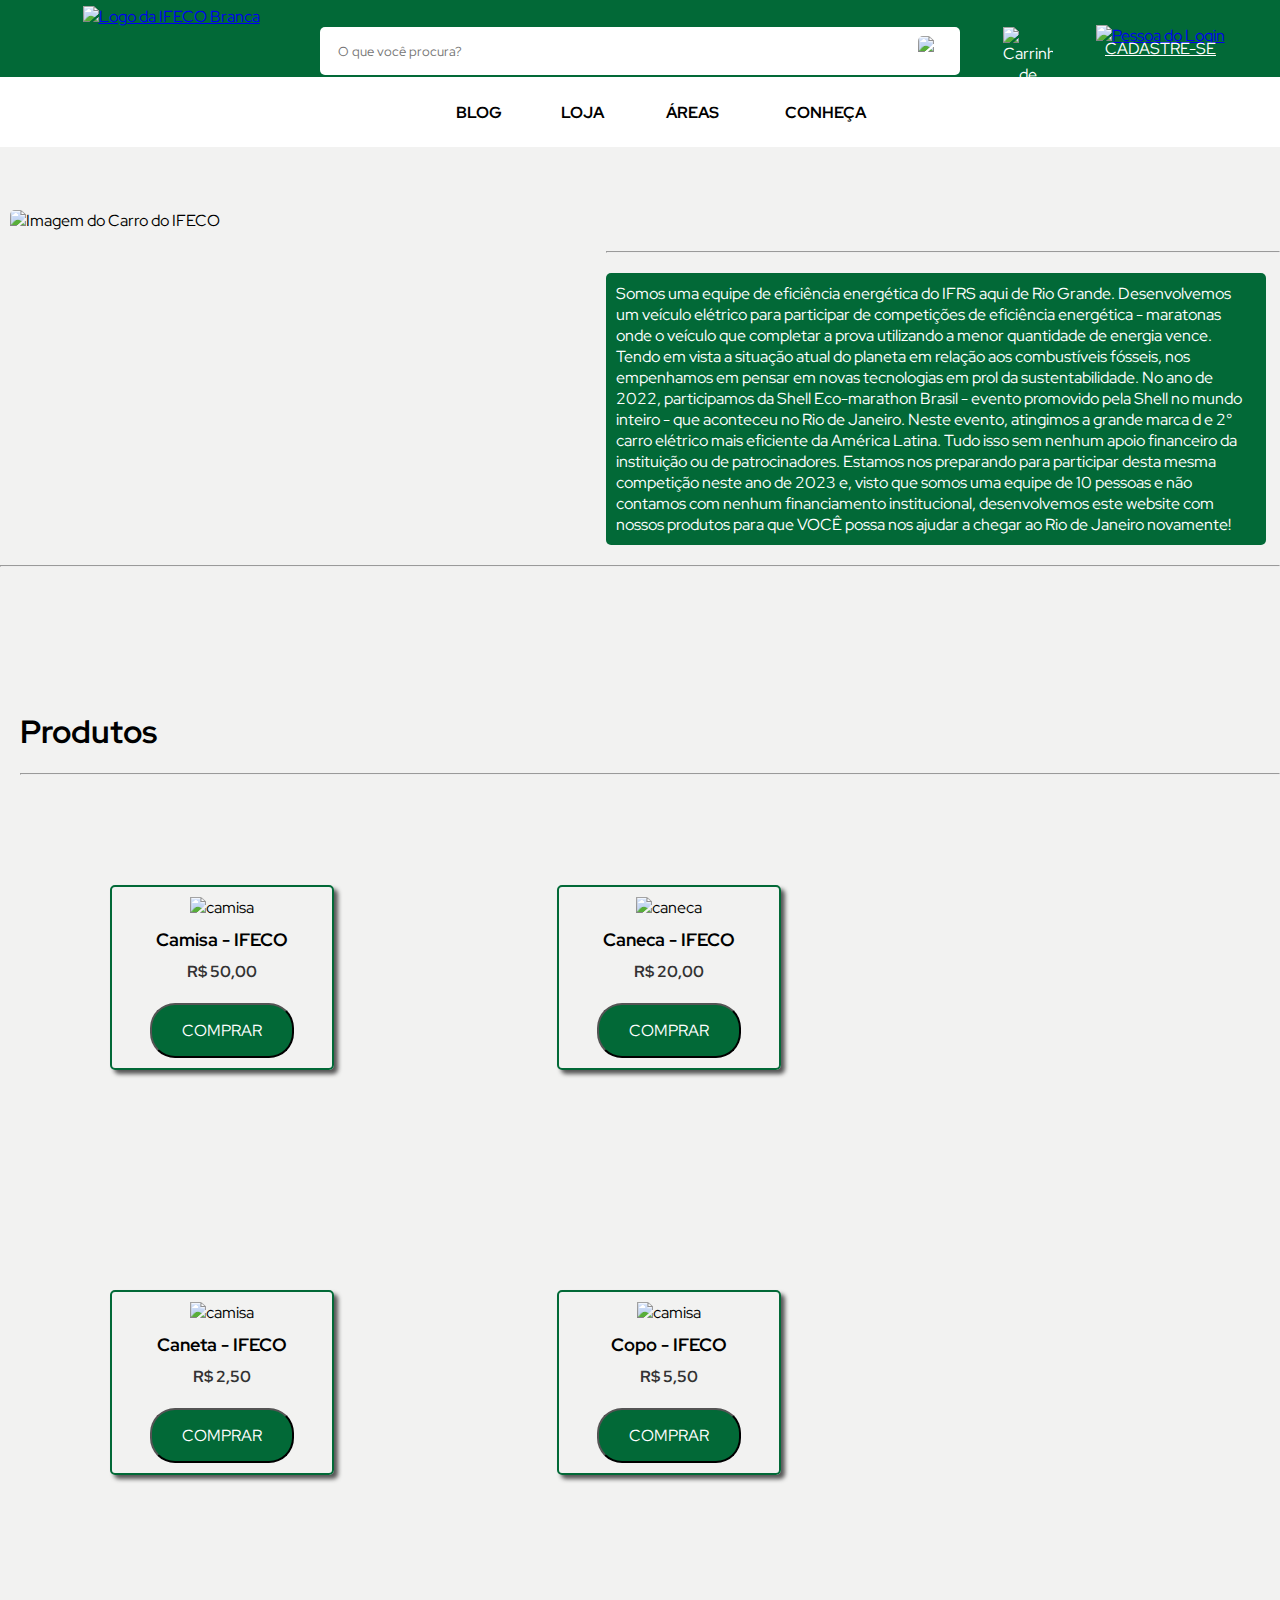
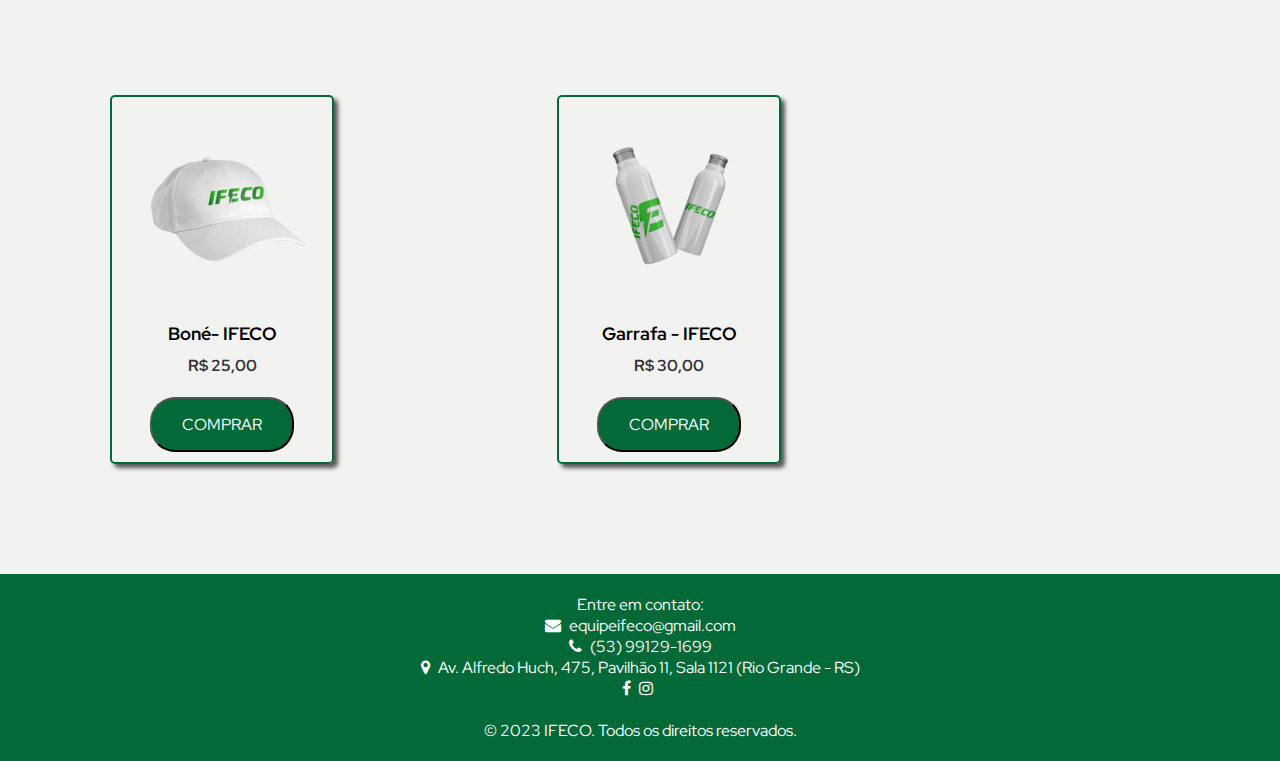
==== commit 1054327e: "Update index.html" ====
--- a/index.html
+++ b/index.html
@@ -82,7 +82,7 @@
   <div class="product">
     <img src="img/caneca.png" alt="caneca"> 
     <h3> Caneca - IFECO</h3>
-     <p>R$ 35,00</p>
+     <p>R$ 20,00</p>
      <br>
      <button onclick="window.location.href='login.html'">Comprar</button>
  </div>
--- a/css/style.css
+++ b/css/style.css
@@ -0,0 +1,298 @@
+@import url("https://fonts.googleapis.com/css2?family=Open+Sans&display=swap");
+@import url("https://fonts.googleapis.com/css2?family=Red+Hat+Display:wght@500&display=swap");
+
+*{
+  margin: 0;
+  padding: 0;
+  font-family: "Red Hat Display", sans-serif;
+}
+
+body {
+  background-color: #f2f2f1;
+  overflow-x: hidden;
+}
+
+.container {
+  display: grid;
+  grid-template-areas:
+    "header"
+    "nav"
+    "main"
+    "footer";
+}
+
+header {
+  display: flex;
+  grid-area: header;
+  flex-direction: row;
+  flex-wrap: nowrap;
+  background-color: #026937;
+  color: #fff;
+  text-align: center;
+  margin: 0;
+  padding: 0;
+  justify-content: center;
+}
+
+.logo {
+  width: 90px;
+  height: 90px;
+  margin-left: 27px;
+  margin-top: 6px;
+}
+
+#Buscar {
+  display: flex;
+  flex-wrap: nowrap;
+  background-color: #fff;
+  border-radius: 5px;
+  height: 48px;
+  margin-top: 27px;
+  margin-left: 60px;
+  align-items: center;
+  width: 50vw;
+}
+#search {
+  margin-bottom: 20px;
+  border: #fff;
+  border-radius: 5px;
+  height: 20px;
+  margin-right: 1%;
+  margin-top: 20px;
+  width: 60vw;
+}
+
+.lupa {
+  width: 30px;
+  height: 30px;
+  border-radius: 5px;
+  margin-right: 12px;
+}
+
+nav {
+  grid-area: nav;
+}
+
+#menu-h {
+  align-items: center;
+}
+
+#menu-h ul {
+  max-width: 800px;
+  list-style: none;
+  padding: 1%;
+  display: flex;
+  list-style: none;
+  margin: 5 auto;
+  justify-content: center;
+}
+
+#menu-h li {
+  margin: 0 10px;
+}
+
+#menu-h a {
+  color: #000000;
+  padding: 20px;
+  display: inline-block;
+  text-decoration: none;
+  font-family: "Red Hat Display", sans-serif;
+  margin-left: 20%;
+}
+
+#menu-h ul li a:hover {
+  background-color: #026937;
+  transition-duration: 0.4s;
+  text-decoration: none;
+  color: #f2f2f1;
+  border-radius: 10px;
+}
+
+.flex-container {
+  display: flex;
+  justify-content: center;
+  font-style: inherit;
+  font-weight: bold;
+  background-color: #fff;
+}
+
+#carrinho {
+  height: 50px;
+  width: 50px;
+  margin-top: 27px;
+  margin-left: 43px;
+}
+
+.carro {
+  width: 45vw;
+  height: 350px;
+  border-bottom: #000000;
+  border-radius: 5px;
+  display: flex;
+  justify-content: center;
+  float: left;
+  margin-right: 20px;
+  vertical-align: middle;
+  margin-left: 10px;
+  margin-bottom: 0px;
+}
+
+.carro p {
+  max-width: 100%;
+  margin-top: 20px;
+  line-height: 45vw;
+}
+
+hr {
+  margin-top: 20px;
+  margin-left: 15;
+}
+
+h1 {
+  margin-top: 80px;
+  margin-left: 20px;
+}
+
+.centro a {
+  display: flex;
+  justify-content: center;
+  align-items: center;
+  text-align: center;
+}
+
+.camisa {
+  width: 500px;
+  height: 500px;
+  margin-right: 45px;
+}
+
+.copo {
+  margin-right: 45px;
+}
+
+.caneca {
+  margin-left: 45px;
+}
+
+.product {
+  display: inline-block;
+  text-align: center;
+  margin: 110px;
+  padding: 10px;
+  border: 2px solid #026937;
+  box-shadow: #333;
+  border-radius: 5px;
+  box-shadow: 4px 4px 4px #555555;
+  width: 200px;
+}
+
+.product img {
+  max-width: 100%;
+  height: auto;
+}
+
+.product h3 {
+  margin: 10px 0;
+  font-size: 18px;
+}
+
+.product p {
+  font-size: 16px;
+  font-weight: bold;
+  color: #333;
+}
+
+.pessoa {
+  width: 45px;
+  height: 45px;
+  margin-top: 25px;
+  margin-left: 43px;
+}
+
+#Login p {
+  color: #fff;
+  text-decoration: underline;
+  text-decoration-color: #fff;
+  margin-left: 44px;
+  padding: 3px;
+  line-height: 1%;
+  opacity: calc(5);
+}
+
+
+
+footer {
+  grid-area: "footer";
+  background-color: #026937;
+  color: #fff;
+  padding: 20px;
+  text-align: center;
+}
+
+footer a {
+  color: #fff;
+  text-decoration: none;
+}
+
+footer i {
+  margin-right: 5px;
+}
+
+button {
+  display: inline-block;
+  background-color: #026937;
+  color: #fff;
+  text-transform: uppercase;
+  padding: 15px 30px;
+  border-radius: 25px;
+  font-size: 16px;
+  text-decoration: none;
+  position: relative;
+  overflow: hidden;
+}
+
+#carro p {
+  display: flex;
+  justify-content: center;
+  background-color: #026937;
+  text-align: start;
+  color: white;
+  border-radius: 5px;
+  width: 50vw;
+  margin-top: 20px;
+  padding: 10px;
+}
+
+/* Media Queries */
+
+@media screen and (max-width: 768px) {
+  /* Adjust styles for smaller screens */
+  header {
+    flex-direction: column;
+  }
+
+  .logo {
+    margin-left: 0;
+    margin-top: 10px;
+  }
+
+  #Buscar {
+    margin: 10px;
+    width: 90%;
+  }
+
+  #search {
+    width: 90%;
+  }
+
+  .carro {
+    width: 90%;
+    margin: 10px auto;
+    float: none;
+  }
+
+  .product {
+    margin: 10px;
+  }
+}
+
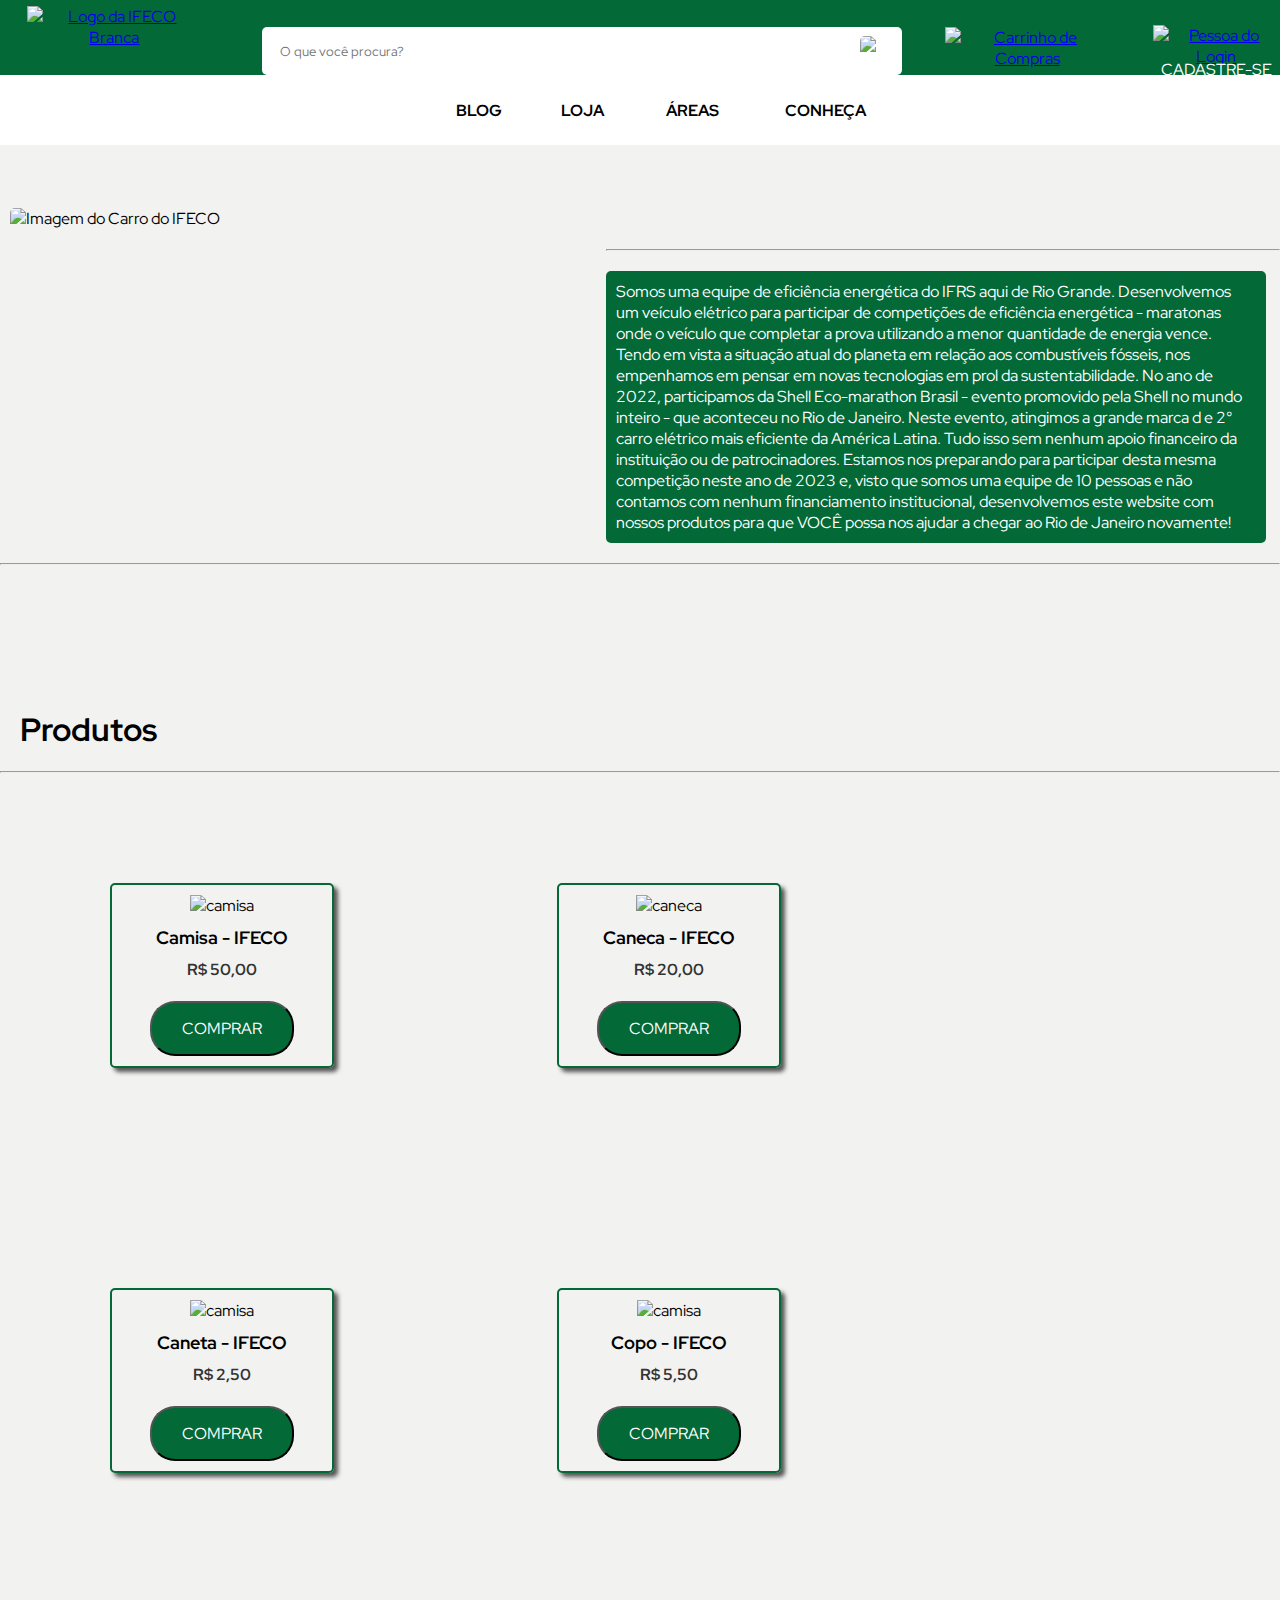
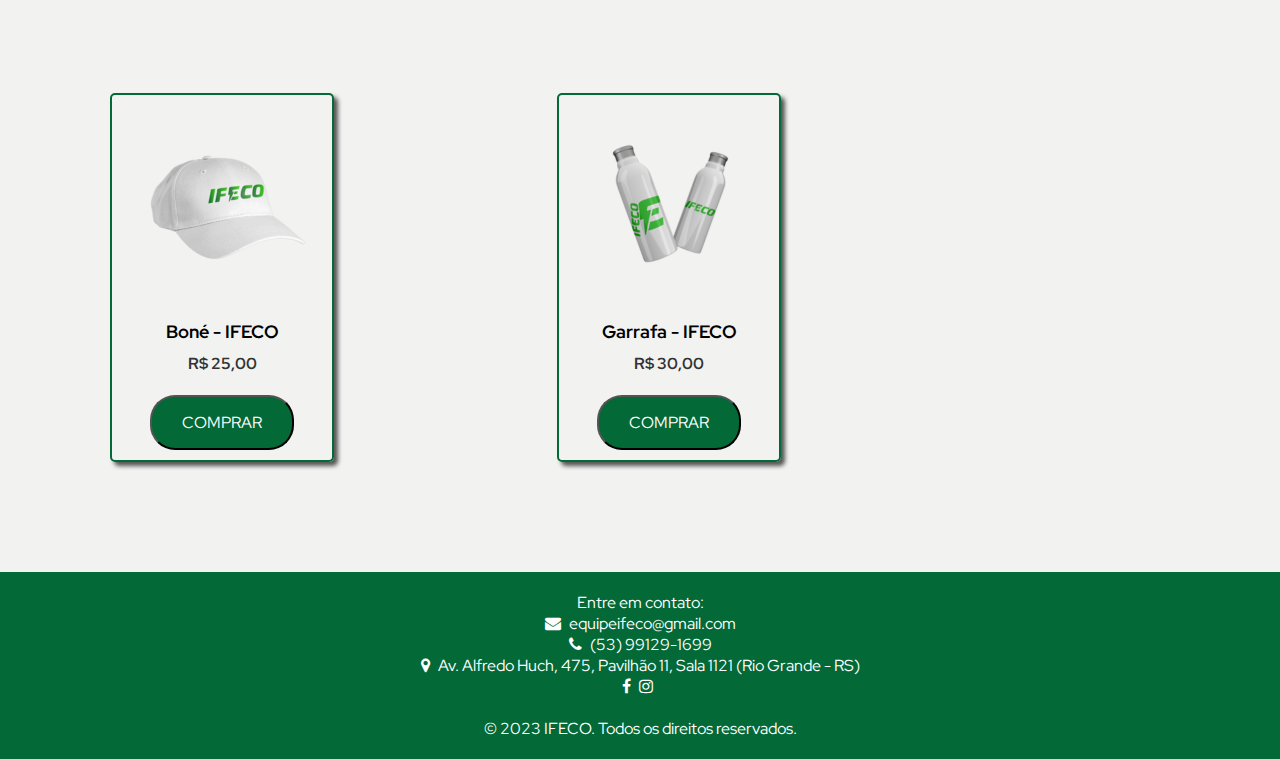
==== commit 52719bb6: "Add files via upload" ====
--- a/index.html
+++ b/index.html
@@ -1,5 +1,6 @@
 <!DOCTYPE html>
 <html lang="pt-br">
+
 <head>
   <meta charset="UTF-8" />
   <meta http-equiv="X-UA-Compatible" content="IE=edge" />
@@ -11,11 +12,11 @@
   <link href="https://fonts.googleapis.com/css2?family=Red+Hat+Display:wght@500&display=swap" rel="stylesheet">
   <link rel="stylesheet" href="https://cdnjs.cloudflare.com/ajax/libs/font-awesome/4.7.0/css/font-awesome.min.css">
 </head>
+
 <body>
   <div class="container">
     <header>
-      <a
-        href="index.html">
+      <a href="index.html">
         <img src="img/logobranca.png" class="logo" alt="Logo da IFECO Branca" />
       </a>
       <div id="Buscar">
@@ -23,111 +24,124 @@
         <img src="img/lupa.png" class="lupa" alt="Lupa de Pesquisa" />
       </div>
 
-      <img src="img/carrinho.png" id="carrinho" alt="Carrinho de Compras">
+      <a href="#loja">
+        <img src="img/carrinho.png" id="carrinho" alt="Carrinho de Compras">
+      </a>
 
       <div id="Login">
-      <a href="login.html" id="pessoa">
-            <img src="img/cadastro-branco.png" class="pessoa" alt="Pessoa do Login"><p>CADASTRE-SE</p>
-            
-      </a>
+        <a href="pages/login.html" id="pessoa">
+          <img src="img/cadastro-branco.png" class="pessoa" alt="Pessoa do Login">
+          <p>CADASTRE-SE</p>
+
+        </a>
       </div>
 
     </header>
     <div class="flex-container">
-        <nav id="menu-h">
-          <ul class="centro">
-            <li><a href="blog.html">BLOG</a></li>
+      <nav id="menu-h">
+        <ul class="centro">
+          <li><a href="pages/blog.html">BLOG</a></li>
 
-            <li><a href="#loja">LOJA</a></li>
+          <li><a href="index.html#loja">LOJA</a></li>
 
-            <li><a href="areas.html">ÁREAS</a></li>
+          <li><a href="pages/areas.html">ÁREAS</a></li>
 
-            <li><a href="sobre.html">CONHEÇA</a></li>
-          </ul>
-        </nav>
+          <li><a href="pages/sobre.html">CONHEÇA</a></li>
+        </ul>
+      </nav>
+    </div>
+    <br>
+    <br>
+    <main>
+      <br>
+      <div id="carro" class="flex-grow">
+        <figure>
+          <img src="img/carro.png" class="carro" alt="Imagem do Carro do IFECO">
+        </figure>
+        <br>
+        <hr>
+
+        <p>Somos uma equipe de eficiência energética do IFRS aqui de Rio Grande. Desenvolvemos um veículo elétrico para
+          participar de competições de eficiência energética - maratonas onde o veículo que completar a prova utilizando
+          a menor quantidade de energia vence. Tendo em vista a situação atual do planeta em relação aos combustíveis
+          fósseis, nos empenhamos em pensar em novas tecnologias em prol da sustentabilidade.
+          No ano de 2022, participamos da Shell Eco-marathon Brasil - evento promovido pela Shell no mundo inteiro - que
+          aconteceu no Rio de Janeiro. Neste evento, atingimos a grande marca d
+          e 2° carro elétrico mais eficiente da América Latina. Tudo isso sem nenhum apoio financeiro da instituição ou
+          de patrocinadores.
+          Estamos nos preparando para participar desta mesma competição neste ano de 2023 e, visto que somos uma equipe
+          de 10 pessoas e não contamos com nenhum financiamento institucional, desenvolvemos este website com nossos
+          produtos para que VOCÊ possa nos ajudar a chegar ao Rio de Janeiro novamente!
+        </p>
+
+        <hr>
+        <br>
+
+      </div>
+      <br><br>
+      <a name="loja">
+      </a>
+      <h1>Produtos
+      </h1>
+      <hr>
+      <div class="product">
+        <img src="img/camisa.png" alt="camisa">
+        <h3> Camisa - IFECO</h3>
+        <p>R$ 50,00</p>
+        <br>
+        <button onclick="window.location.href='/pages/login.html'">Comprar</button>
+      </div>
+      <div class="product">
+        <img src="img/caneca.png" alt="caneca">
+        <h3> Caneca - IFECO</h3>
+        <p>R$ 20,00</p>
+        <br>
+        <button onclick="window.location.href='/pages/login.html'">Comprar</button>
+      </div>
+      <div class="product">
+        <img src="img/caneta.png" alt="camisa">
+        <h3> Caneta - IFECO</h3>
+        <p>R$ 2,50</p>
+        <br>
+        <button onclick="window.location.href='/pages/login.html'">Comprar</button>
+      </div>
+      <div class="product">
+        <img src="img/copo.png" alt="camisa">
+        <h3> Copo - IFECO</h3>
+        <p>R$ 5,50</p>
+        <br>
+        <button onclick="window.location.href='/pages/login.html'">Comprar</button>
+      </div>
+      <div class="product">
+        <img src="img/bone.png" alt="camisa">
+        <h3> Boné - IFECO</h3>
+        <p>R$ 25,00</p>
+        <br>
+        <button onclick="window.location.href='/pages/login.html'">Comprar</button>
+      </div>
+      <div class="product">
+        <img src="img/garrafa.png" alt="camisa">
+        <h3> Garrafa - IFECO</h3>
+        <p>R$ 30,00</p>
+        <br>
+        <button onclick="window.location.href='/pages/login.html'">Comprar</button>
+      </div>
+    </main>
+    <footer>
+      <p>Entre em contato:</p>
+      <p><i class="fa fa-envelope"></i> equipeifeco@gmail.com</p>
+      <p><i class="fa fa-phone"></i> (53) 99129-1699</p>
+      <p><a href="https://goo.gl/maps/CL4KbvxQzXVfpD8f8"><i class="fa fa-map-marker"></i></a> Av. Alfredo Huch, 475,
+        Pavilhão 11, Sala 1121 (Rio Grande - RS)</p>
+      <p>
+        <a href="https://www.facebook.com/ifeco.ifrs/"><i class="fa fa-facebook"></i></a>
+        <a href="https://www.instagram.com/ifeco.ifrs/"><i class="fa fa-instagram"></i></a>
+      </p>
+      <br>
+      <p>&copy; 2023 IFECO. Todos os direitos reservados.</p>
+
+    </footer>
   </div>
-  <br>
-  <br>
-  <main>
-    <br>
-  <div id="carro" class="flex-grow">
-      <img src="img/carro.png" class="carro" alt="Imagem do Carro do IFECO">
-    </a>
-    
-    <br>
-    <hr>
+</body>
 
-    <p>Somos uma equipe de eficiência energética do IFRS aqui de Rio Grande. Desenvolvemos um veículo elétrico para participar de competições de eficiência energética - maratonas onde o veículo que completar a prova utilizando a menor quantidade de energia vence. Tendo em vista a situação atual do planeta em relação aos combustíveis fósseis, nos empenhamos em pensar em novas tecnologias em prol da sustentabilidade. 
-      No ano de 2022, participamos da Shell Eco-marathon Brasil - evento promovido pela Shell no mundo inteiro - que aconteceu no Rio de Janeiro. Neste evento, atingimos a grande marca d
-      e 2° carro elétrico mais eficiente da América Latina. Tudo isso sem nenhum apoio financeiro da instituição ou de patrocinadores. 
-      Estamos nos preparando para participar desta mesma competição neste ano de 2023 e, visto que somos uma equipe de 10 pessoas e não contamos com nenhum financiamento institucional, desenvolvemos este website com nossos produtos para que VOCÊ possa nos ajudar a chegar ao Rio de Janeiro novamente! 
-      </p>
-
-      <hr>
-      <br>
-
-  </div>
-  <br><br>
-  <a name="loja"></a>
-  <h1> Produtos
-    <hr>
-  </h1>
-  <div class="product">
-     <img src="img/camisa.png" alt="camisa"> 
-     <h3> Camisa - IFECO</h3>
-      <p>R$ 50,00</p>
-      <br>
-      <button onclick="window.location.href='login.html'">Comprar</button>
-  </div>
-  <div class="product">
-    <img src="img/caneca.png" alt="caneca"> 
-    <h3> Caneca - IFECO</h3>
-     <p>R$ 20,00</p>
-     <br>
-     <button onclick="window.location.href='login.html'">Comprar</button>
- </div>
- <div class="product">
-  <img src="img/caneta.png" alt="camisa"> 
-  <h3> Caneta - IFECO</h3>
-   <p>R$ 2,50</p>
-   <br>
-   <button onclick="window.location.href='login.html'">Comprar</button>
-</div>
-<div class="product">
-  <img src="img/copo.png" alt="camisa"> 
-  <h3> Copo - IFECO</h3>
-   <p>R$ 5,50</p>
-   <br>
-   <button onclick="window.location.href='login.html'">Comprar</button>
-</div>
-<div class="product">
-  <img src="img/bone.png" alt="camisa"> 
-  <h3> Boné- IFECO</h3>
-   <p>R$ 25,00</p>
-   <br>
-   <button onclick="window.location.href='login.html'">Comprar</button>
-</div>
-<div class="product">
-  <img src="img/garrafa.png" alt="camisa"> 
-  <h3> Garrafa - IFECO</h3>
-   <p>R$ 30,00</p>
-   <br>
-   <button onclick="window.location.href='login.html'">Comprar</button>
-</div>
-  </main>
-  <footer>
-    <p>Entre em contato:</p>
-    <p><i class="fa fa-envelope"></i> equipeifeco@gmail.com</p>
-    <p><i class="fa fa-phone"></i> (53) 99129-1699</p>
-    <p><a href="https://goo.gl/maps/CL4KbvxQzXVfpD8f8"><i class="fa fa-map-marker"></i></a> Av. Alfredo Huch, 475, Pavilhão 11, Sala 1121 (Rio Grande - RS)</p>
-    <p>
-      <a href="https://www.facebook.com/ifeco.ifrs/"><i class="fa fa-facebook"></i></a>
-      <a href="https://www.instagram.com/ifeco.ifrs/"><i class="fa fa-instagram"></i></a>
-    </p>
-    <br>
-    <p>&copy; 2023 IFECO. Todos os direitos reservados.</p>
-
-  </footer>
-</div>
-</body>
-</html>
+</html>--- a/css/style.css
+++ b/css/style.css
@@ -1,7 +1,7 @@
 @import url("https://fonts.googleapis.com/css2?family=Open+Sans&display=swap");
 @import url("https://fonts.googleapis.com/css2?family=Red+Hat+Display:wght@500&display=swap");
 
-*{
+* {
   margin: 0;
   padding: 0;
   font-family: "Red Hat Display", sans-serif;
@@ -52,6 +52,7 @@
   align-items: center;
   width: 50vw;
 }
+
 #search {
   margin-bottom: 20px;
   border: #fff;
@@ -146,6 +147,8 @@
 hr {
   margin-top: 20px;
   margin-left: 15;
+  color: #555555;
+
 }
 
 h1 {
@@ -263,10 +266,42 @@
   padding: 10px;
 }
 
-/* Media Queries */
+
 
 @media screen and (max-width: 768px) {
-  /* Adjust styles for smaller screens */
+  .container {
+    grid-template-areas:
+      "header"
+      "nav"
+      "main"
+      "footer";
+  }
+
+  #Buscar {
+    width: 80%;
+    margin-left: auto;
+    margin-right: auto;
+  }
+
+  #search {
+    width: 100%;
+  }
+
+  #menu-h a {
+    margin-left: 10px;
+  }
+
+  #carrinho,
+  .pessoa {
+    margin-left: 10px;
+  }
+
+  #pessoa p {
+    margin-left: 10px;
+  }
+}
+@media screen and (max-width: 1029px) {
+
   header {
     flex-direction: column;
   }
@@ -295,4 +330,3 @@
     margin: 10px;
   }
 }
-
